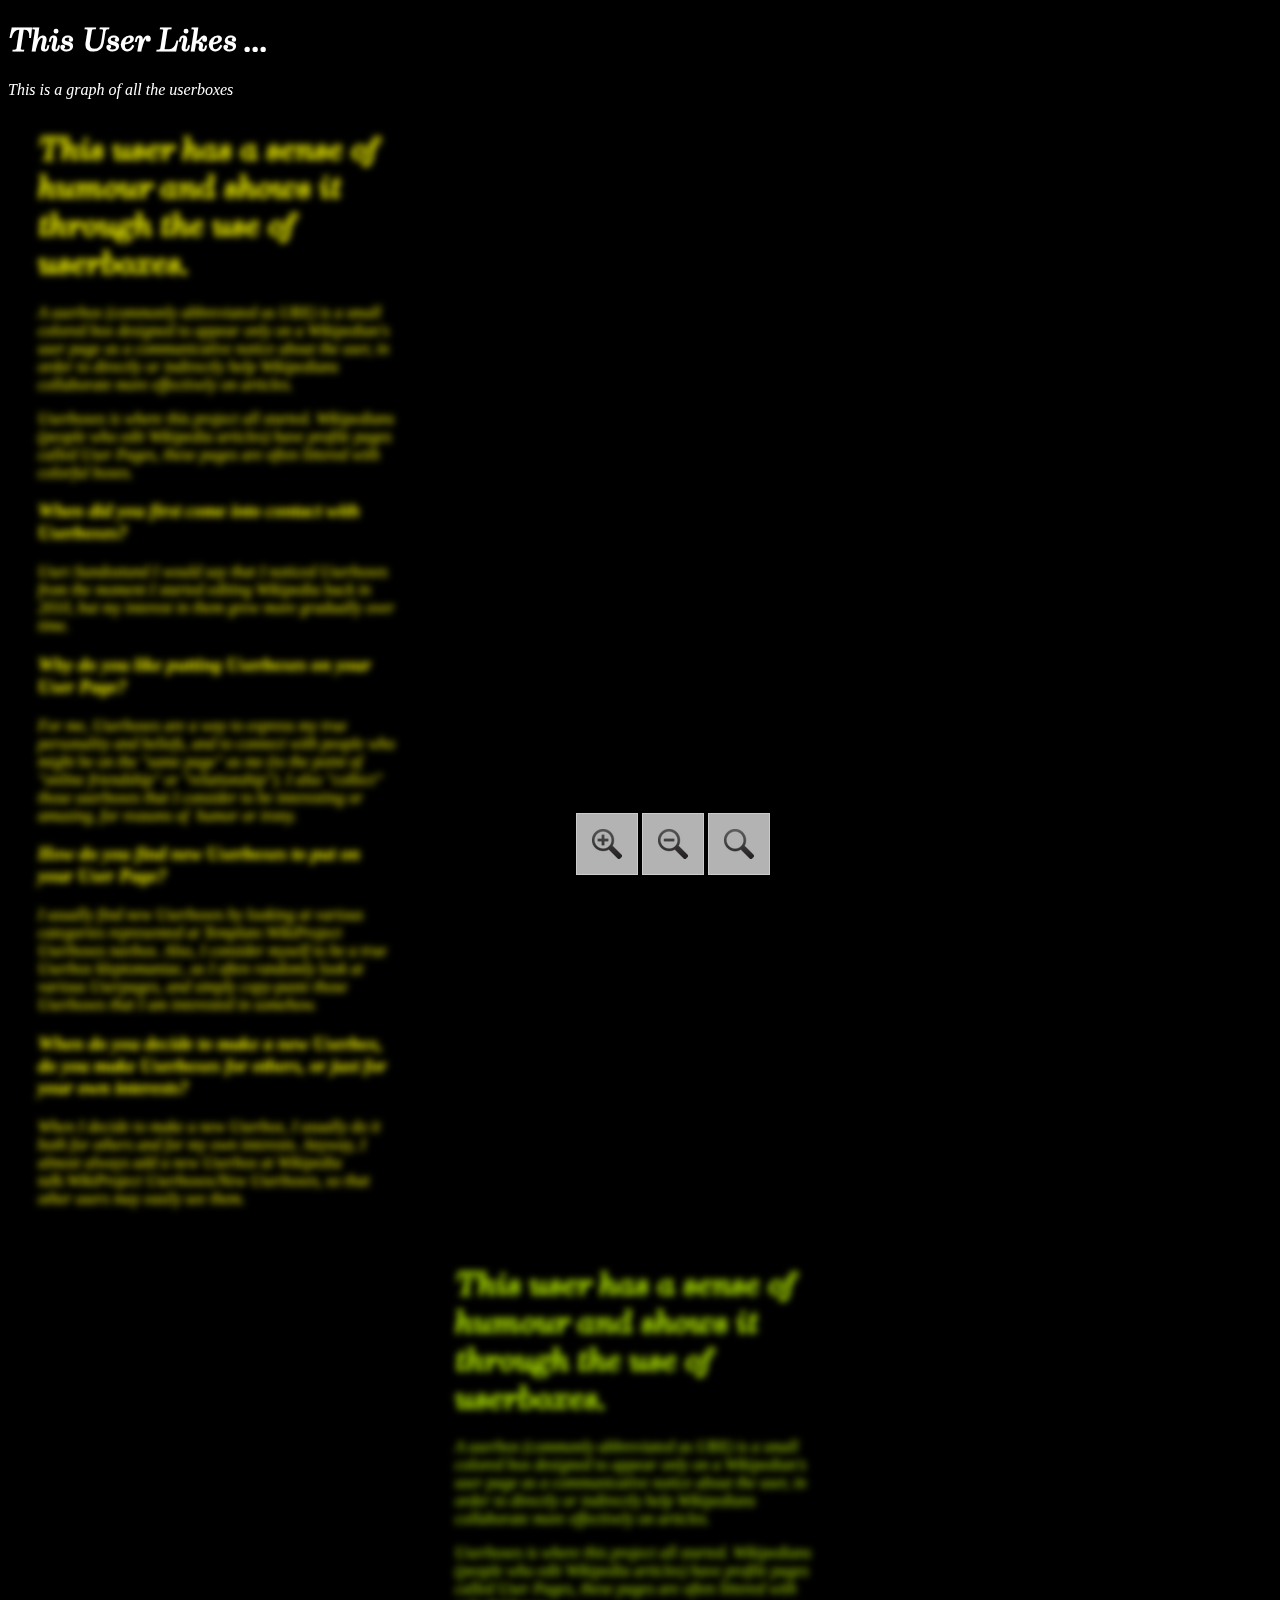
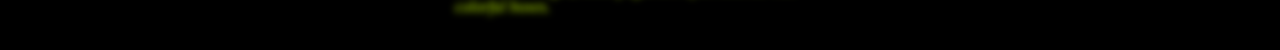
==== index.html @ 5d78cdf0 "version with different split and stuff" ====
<!DOCTYPE html>
<html lang="en">

<head>
    <meta charset="UTF-8">
    <meta name="viewport" content="width=device-width, initial-scale=1.0">
    <title>This user likes...</title>
    <link rel="stylesheet" href="style.css">
    <style>
        @import url('https://fonts.googleapis.com/css2?family=IBM+Plex+Sans:ital,wght@0,100;0,200;0,300;0,400;0,500;0,600;0,700;1,100;1,200;1,300;1,400;1,500;1,600;1,700&display=swap');
        </style>
</head>

<body>
    <div class="header" id="title">
        <h1>This User Likes <span id="showlist">...</span></h1>
    </div>

    <div class="intro">
        This is a graph of all the userboxes
    </div>

    <div class="articles">
        <div class="article" id="n52271">
            <h1>This user has a sense of humour and shows it through the use of userboxes.</h1>
            <div class="wikiexcerpt">
                <p>A userbox (commonly abbreviated as UBX) is a small colored box designed to appear only on a
                    Wikipedian's user page as a communicative notice about the user, in order to directly or
                    indirectly help Wikipedians collaborate more effectively on articles.</p>
            </div>
            <div class="explanation">
                <p>Userboxes is where this project all started. Wikipedians (people who edit Wikipedia articles)
                    have profile pages called User Pages, these pages are often littered with colorful boxes. </p>
            </div>
            <div class="interviews">
                <h3>When did you first come into contact with Userboxes?</h3>

                <p><span id="UserSundostund" class="user">User:Sundostund</span> I would say that I noticed Userboxes from the moment I started editing Wikipedia back in 2010, but my interest in them grew more gradually over time.</p>
                
                <h3>Why do you like putting Userboxes on your User Page?</h3>
                
                <p>For me, Userboxes are a way to express my true personality and beliefs, and to connect with people who might be on the &quot;same page&quot; as me (to the point of &quot;online friendship&quot; or &quot;relationship&quot;). I also &quot;collect&quot; those userboxes that I consider to be interesting or amusing, for reasons of  humor or irony.</p>
                
                <h3>How do you find new Userboxes to put on your User Page?</h3>
                
                <p>I usually find new Userboxes by looking at various categories represented at Template:WikiProject Userboxes navbox. Also, I consider myself to be a true Userbox kleptomaniac, as I often randomly look at various Userpages, and simply copy-paste those Userboxes that I am interested in somehow.</p>
                
                <h3>When do you decide to make a new Userbox, do you make Userboxes for others, or just for your own interests?</h3>
                
                <p>When I decide to make a new Userbox, I usually do it both for others and for my own interests. Anyway, I almost always add a new Userbox at Wikipedia talk:WikiProject Userboxes/New Userboxes, so that other users may easily see them.</p>
            </div>
        </div>
        <div class="article" id="n52234">
            <h1>This user has a sense of humour and shows it through the use of userboxes.</h1>
            <div class="wikiexcerpt">
                <p>A userbox (commonly abbreviated as UBX) is a small colored box designed to appear only on a
                    Wikipedian's user page as a communicative notice about the user, in order to directly or
                    indirectly help Wikipedians collaborate more effectively on articles.</p>
            </div>
            <div class="explanation">
                <p>Userboxes is where this project all started. Wikipedians (people who edit Wikipedia articles)
                    have profile pages called User Pages, these pages are often littered with colorful boxes. </p>
            </div>
            <div class="interviews">

                <p>

                </p>
            </div>
        </div>


    </div>
    <div class="main">
 
        <div class="graph">
            <iframe src="network.html" frameborder="0" id="network"></iframe>
        </div>
    </div>
    <script src="index.js"></script>
</body>

</html>
---- style.css ----
.ibm-plex-sans-thin {
    font-family: "IBM Plex Sans", sans-serif;
    font-weight: 100;
    font-style: normal;
  }
  
  .ibm-plex-sans-extralight {
    font-family: "IBM Plex Sans", sans-serif;
    font-weight: 200;
    font-style: normal;
  }
  
  .ibm-plex-sans-light {
    font-family: "IBM Plex Sans", sans-serif;
    font-weight: 300;
    font-style: normal;
  }
  
  .ibm-plex-sans-regular {
    font-family: "IBM Plex Sans", sans-serif;
    font-weight: 400;
    font-style: normal;
  }
  
  .ibm-plex-sans-medium {
    font-family: "IBM Plex Sans", sans-serif;
    font-weight: 500;
    font-style: normal;
  }
  
  .ibm-plex-sans-semibold {
    font-family: "IBM Plex Sans", sans-serif;
    font-weight: 600;
    font-style: normal;
  }
  
  .ibm-plex-sans-bold {
    font-family: "IBM Plex Sans", sans-serif;
    font-weight: 700;
    font-style: normal;
  }
  
  .ibm-plex-sans-thin-italic {
    font-family: "IBM Plex Sans", sans-serif;
    font-weight: 100;
    font-style: italic;
  }
  
  .ibm-plex-sans-extralight-italic {
    font-family: "IBM Plex Sans", sans-serif;
    font-weight: 200;
    font-style: italic;
  }
  
  .ibm-plex-sans-light-italic {
    font-family: "IBM Plex Sans", sans-serif;
    font-weight: 300;
    font-style: italic;
  }
  
  .ibm-plex-sans-regular-italic {
    font-family: "IBM Plex Sans", sans-serif;
    font-weight: 400;
    font-style: italic;
  }
  
  .ibm-plex-sans-medium-italic {
    font-family: "IBM Plex Sans", sans-serif;
    font-weight: 500;
    font-style: italic;
  }
  
  .ibm-plex-sans-semibold-italic {
    font-family: "IBM Plex Sans", sans-serif;
    font-weight: 600;
    font-style: italic;
  }
  
  .ibm-plex-sans-bold-italic {
    font-family: "IBM Plex Sans", sans-serif;
    font-weight: 700;
    font-style: italic;
  }
  


@font-face {
    font-family: "Vulf Mono";
    font-style: italic;
    font-weight: bold;
    src: url("fonts/Vulf Mono Black Italic.woff2") format("woff2"), url("fonts/Vulf Mono Black Italic.woff") format("woff"), url("fonts/Vulf Mono Black Italic.otf") format("opentype");
}

@font-face {
    font-family: "Vulf Mono";
    font-style: normal;
    font-weight: bold;
    src: url("fonts/Vulf Mono Black.woff2") format("woff2"), url("fonts/Vulf Mono Black.woff") format("woff"), url("fonts/Vulf Mono Black.otf") format("opentype");
}

@font-face {
    font-family: "Vulf Mono";
    font-style: italic;
    font-weight: bold;
    src: url("fonts/Vulf Mono Bold Italic.woff2") format("woff2"), url("fonts/Vulf Mono Bold Italic.woff") format("woff"), url("fonts/Vulf Mono Bold Italic.otf") format("opentype");
}

@font-face {
    font-family: "Vulf Mono";
    font-style: normal;
    font-weight: bold;
    src: url("fonts/Vulf Mono Bold.woff2") format("woff2"), url("fonts/Vulf Mono Bold.woff") format("woff"), url("fonts/Vulf Mono Bold.otf") format("opentype");
}

@font-face {
    font-family: "Vulf Mono";
    font-style: italic;
    font-weight: normal;
    src: url("fonts/Vulf Mono Light Italic.woff2") format("woff2"), url("fonts/Vulf Mono Light Italic.woff") format("woff"), url("fonts/Vulf Mono Light Italic.otf") format("opentype");
}

@font-face {
    font-family: "Vulf Mono";
    font-style: normal;
    font-weight: normal;
    src: url("fonts/Vulf Mono Light.woff2") format("woff2"), url("fonts/Vulf Mono Light.woff") format("woff"), url("fonts/Vulf Mono Light.otf") format("opentype");
}

@font-face {
    font-family: "Vulf Mono";
    font-style: italic;
    font-weight: normal;
    src: url("fonts/Vulf Mono Regular Italic.woff2") format("woff2"), url("fonts/Vulf Mono Regular Italic.woff") format("woff"), url("fonts/Vulf Mono Regular Italic.otf") format("opentype");
}

@font-face {
    font-family: "Vulf Mono";
    font-style: normal;
    font-weight: normal;
    src: url("fonts/Vulf Mono Regular.woff2") format("woff2"), url("fonts/Vulf Mono Regular.woff") format("woff"), url("fonts/Vulf Mono Regular.otf") format("opentype");
}


@font-face {
    font-family: "Mule";
    font-style: italic;
    font-weight: normal;
    src: url("fonts/Mule-Italic.woff2") format("woff2"), url("fonts/Mule-Italic.woff") format("woff"), url("fonts/Mule-Italic.otf") format("opentype");
}

@font-face {
    font-family: "Mule";
    font-style: normal;
    font-weight: normal;
    src: url("fonts/Mule-Regular.woff2") format("woff2"), url("fonts/Mule-Regular.woff") format("woff"), url("fonts/Mule-Regular.otf") format("opentype");
}

body {
font-family: "IBM Plex Mono Light";
font-style: italic;
background-color: black;
    color: white;
}

h1 {
    font-family: "Mule";
}

.articles {
    /* max-width: 500px; */
    /* margin: auto; */
    /* flex-direction: row; */
    /* flex: 2; */
    display: grid;
    grid-template-columns: [left] 33% [middle] 33% [right] 33%;
    grid-template-rows: [one] auto [two] auto [three] auto;
}

.article {
    padding: 10px;
    margin:  0 20px 0 20px;
    filter: blur(3.5px);
        /* box-shadow: 0px -2px 2px rgba(34,34,34,0.6); */
    transition: all 3s;

}

.article:hover {
    filter: blur(0px);
    transition: all 0.2s ease-in-out;
}

 
#n52271 {
    /* This user has a sense of humour and shows it through the use of userboxes. */
    /* color: #FFCC00; */
    color: yellow;
    /* grid-area: one left; */
    grid-row: one;
    grid-column: left;
}

/* .gradient {
    padding: 50px;
    margin: 0 20px 0 20px;
} */

#n52234 {
    /* This user has a sense of humour and shows it through the use of userboxes. */
    color: #bdf600;
    /* background: linear-gradient(0.25turn, #260080 10%, #000000); */
    grid-row: two;
    grid-column: middle;
}


.left {
    grid-column: left;
}

.middle {
    grid-column: middle;
}

.right {
    grid-column: right;
}


.main {
}

.graph {
    flex: 2;
    top: 0;
    position: fixed;
    left: 0px;
    top: 0px;
    width: 100%;
    z-index: -100;
}




iframe {
    width:100%;
    height: 100vh;
    /* filter: blur(5px); */
    transition: all 0.2s ease-in-out;

}

#UserSundostund {
    
}
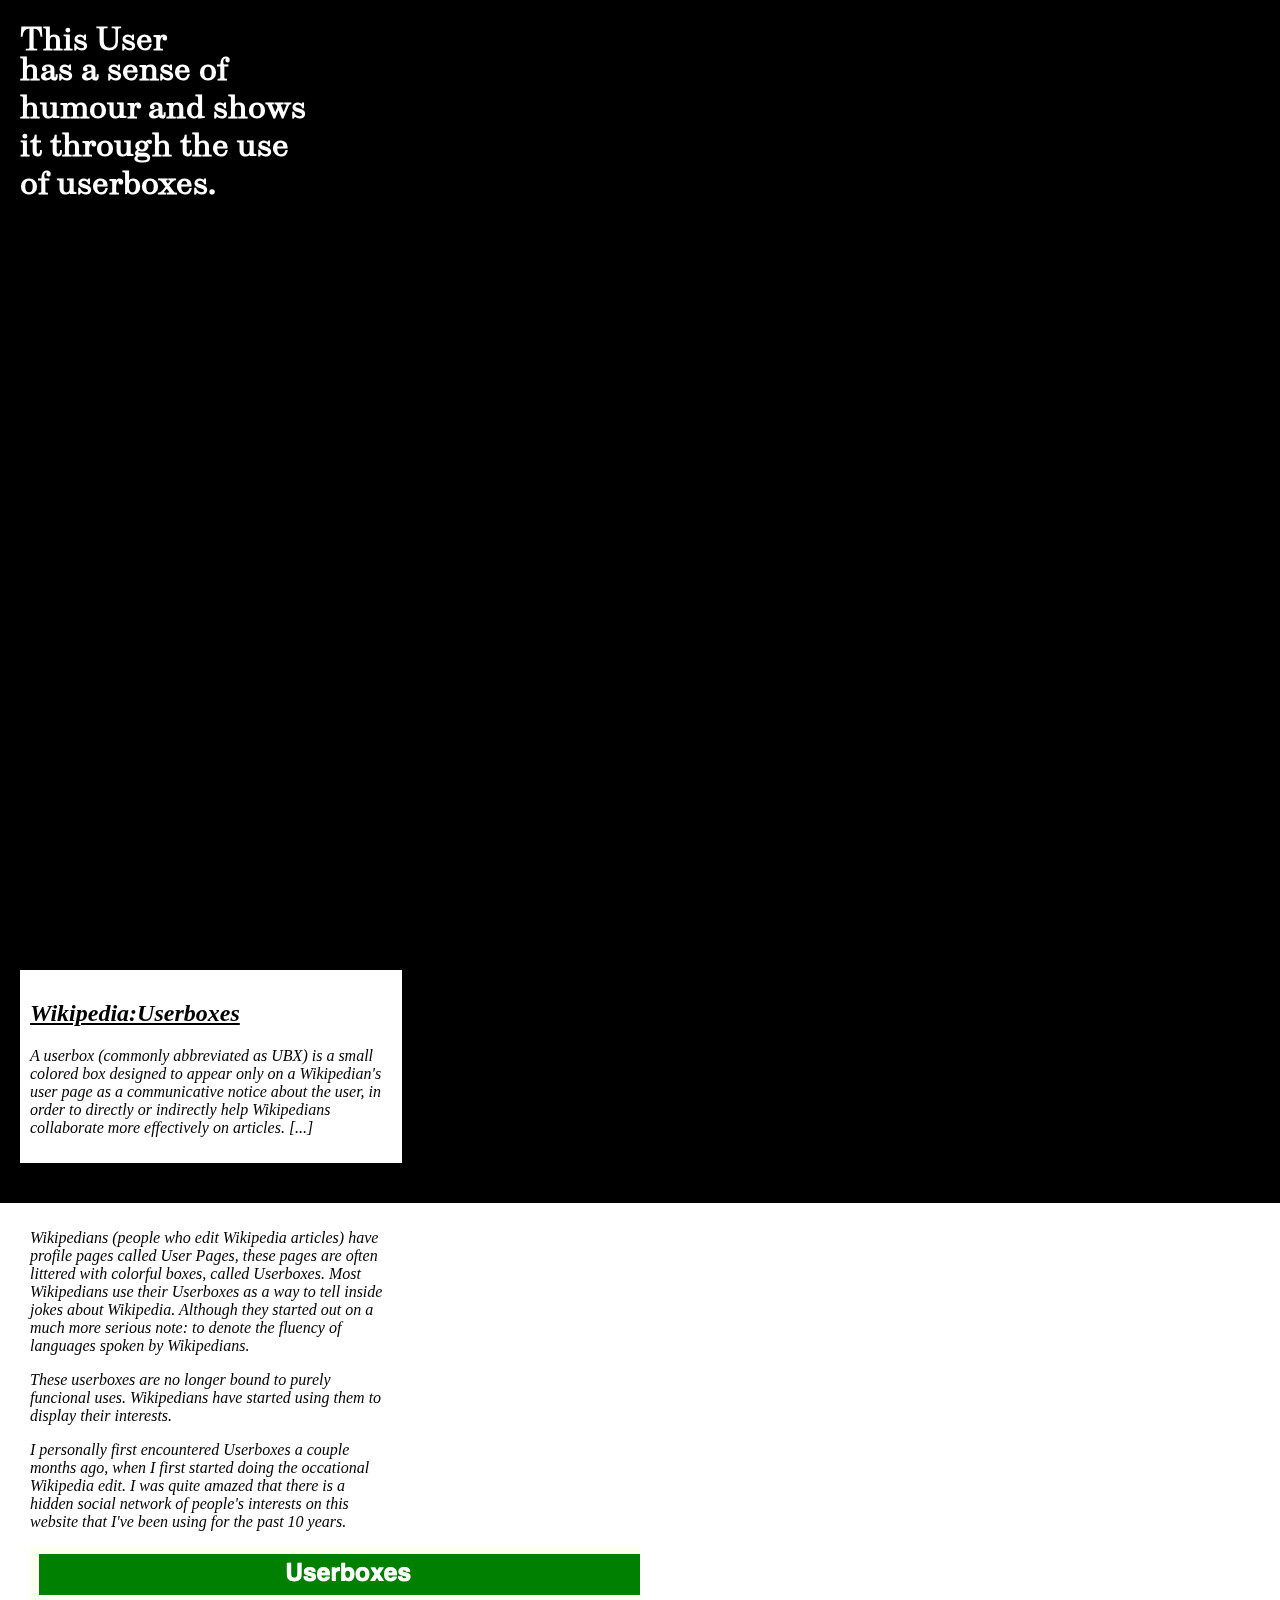
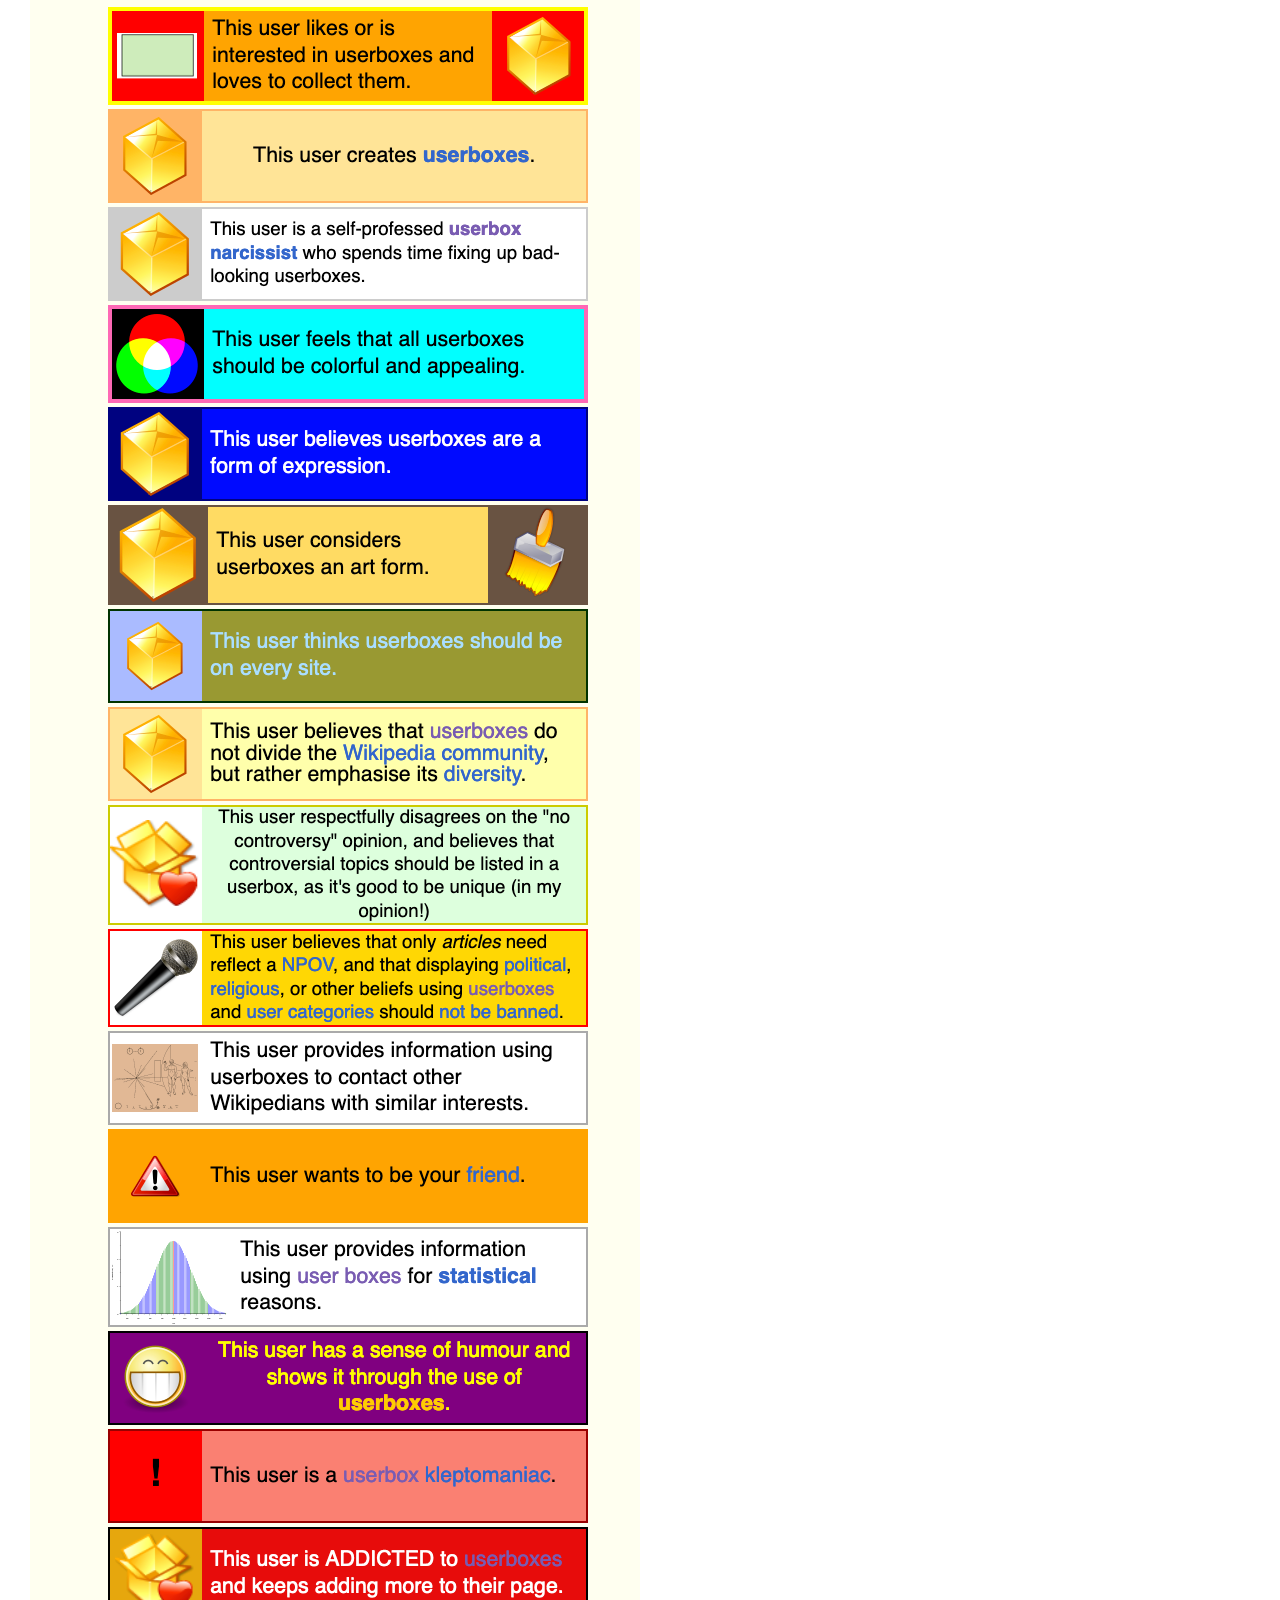
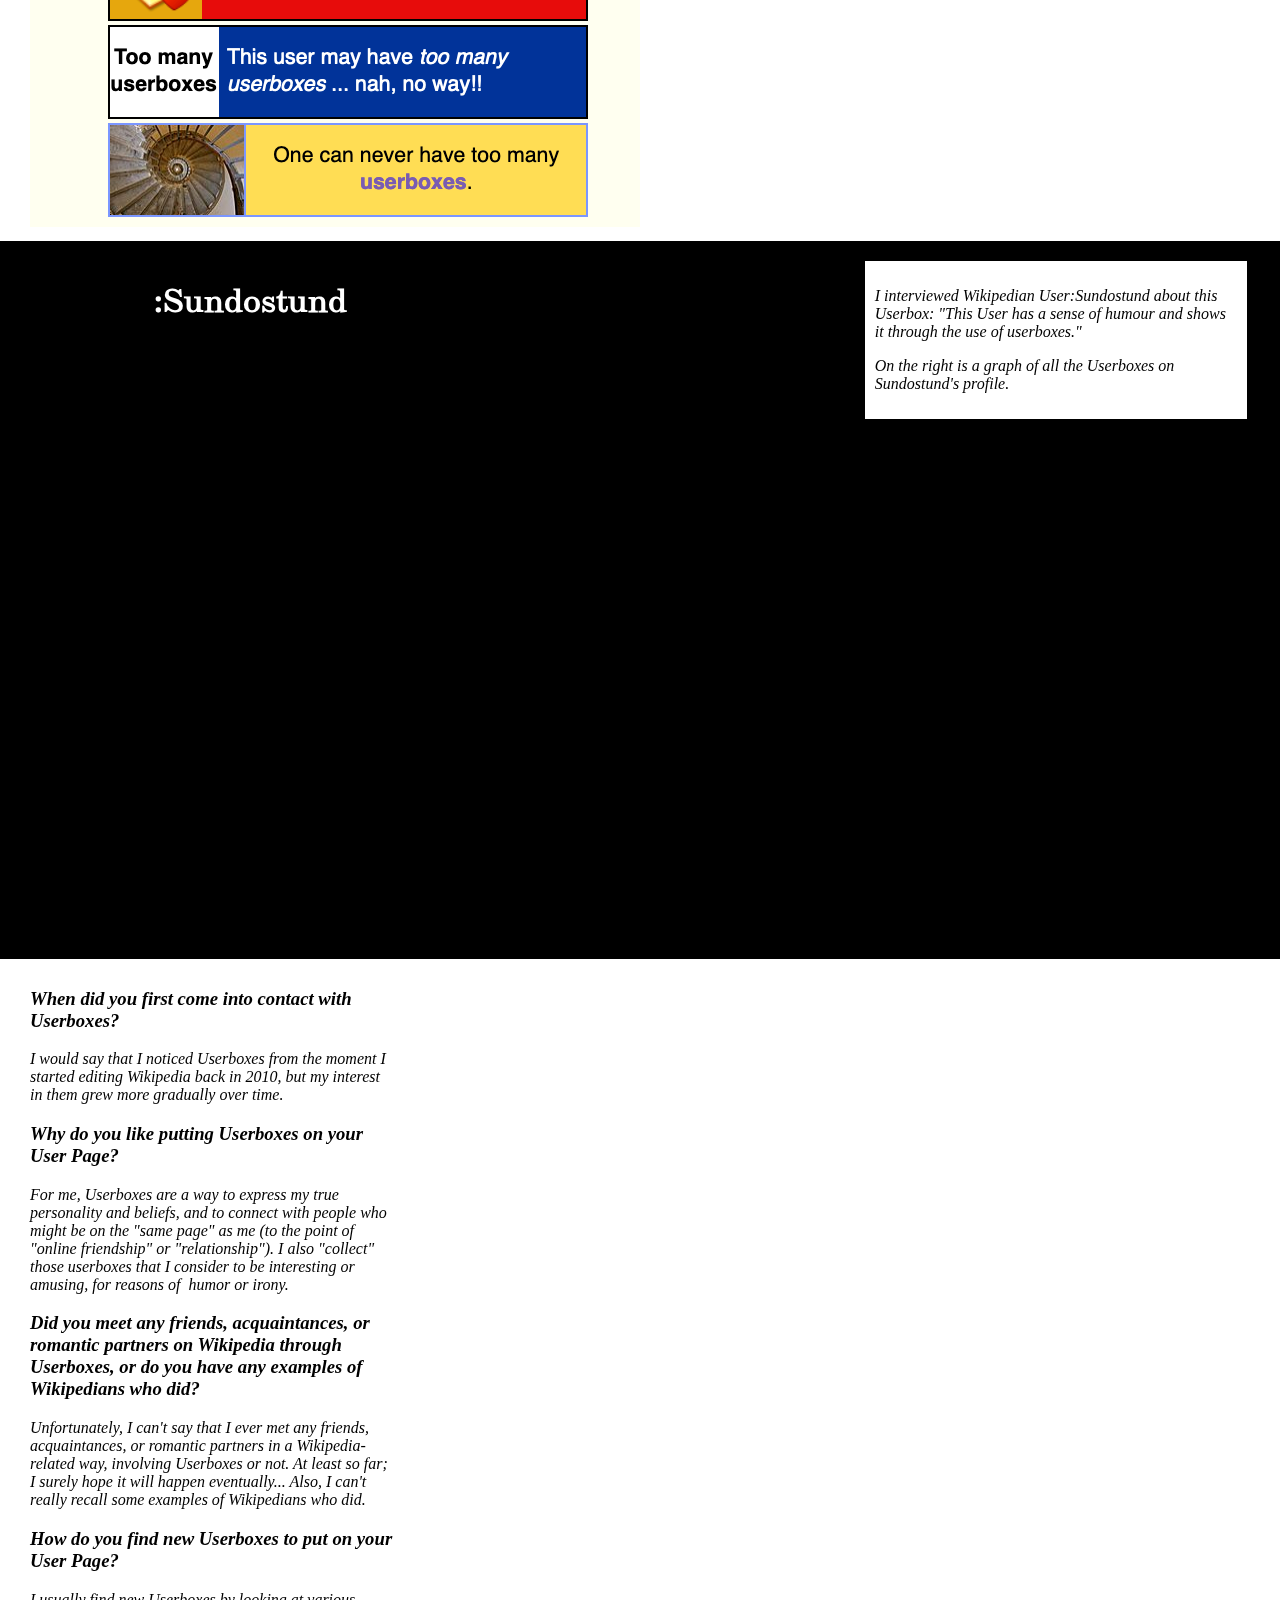
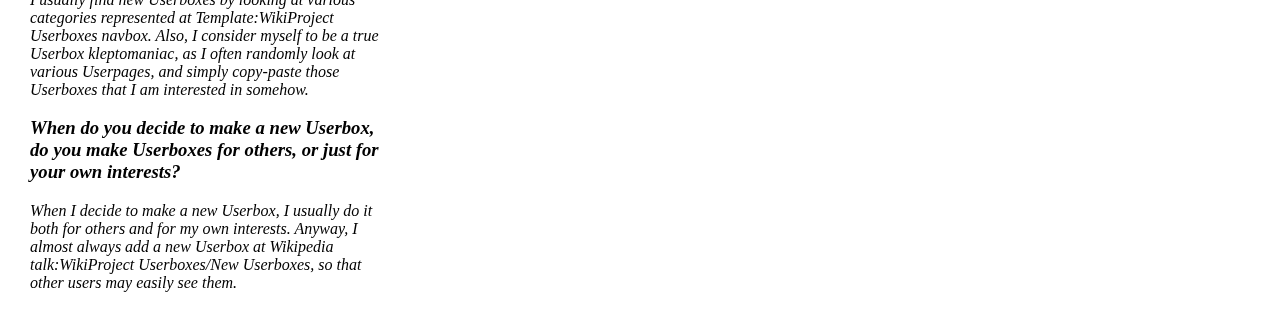
==== commit 36576f52: "got interative mode working" ====
--- a/index.html
+++ b/index.html
@@ -8,71 +8,110 @@
     <link rel="stylesheet" href="style.css">
     <style>
         @import url('https://fonts.googleapis.com/css2?family=IBM+Plex+Sans:ital,wght@0,100;0,200;0,300;0,400;0,500;0,600;0,700;1,100;1,200;1,300;1,400;1,500;1,600;1,700&display=swap');
-        </style>
+    </style>
+    <script src="externalscripts/noframework.waypoints.js"></script>
 </head>
 
 <body>
     <div class="header" id="title">
-        <h1>This User Likes <span id="showlist">...</span></h1>
+        <h1>This User</h1>
     </div>
 
     <div class="intro">
         This is a graph of all the userboxes
     </div>
 
+    <div class="title">
+        <div class="titlebox">
+            <h1>has a sense of humour and shows it through the use of userboxes.</h1>
+        </div>
+    </div>
+
+    <div class="gap long">
+        <div class="floaty">
+            <h2>Wikipedia:Userboxes</h2>
+            <p>A userbox (commonly abbreviated as UBX) is a small colored box designed to appear only on a
+                Wikipedian's user page as a communicative notice about the user, in order to directly or
+                indirectly help Wikipedians collaborate more effectively on articles. [...]</p>
+        </div>
+    </div>
+
     <div class="articles">
         <div class="article" id="n52271">
-            <h1>This user has a sense of humour and shows it through the use of userboxes.</h1>
-            <div class="wikiexcerpt">
-                <p>A userbox (commonly abbreviated as UBX) is a small colored box designed to appear only on a
-                    Wikipedian's user page as a communicative notice about the user, in order to directly or
-                    indirectly help Wikipedians collaborate more effectively on articles.</p>
+            <div class="explanation">
+                <p>Wikipedians (people who edit Wikipedia articles)
+                    have profile pages called User Pages, these pages are often littered with colorful boxes, called
+                    Userboxes. Most Wikipedians use their Userboxes as a way to tell inside jokes about Wikipedia.
+                    Although they started out on a much more serious note: to denote the fluency of languages spoken by
+                    Wikipedians.</p>
+                <p>These userboxes are no longer bound to purely funcional uses. Wikipedians have started using them to display their interests. </p>
+                <p>I personally first encountered Userboxes a couple months ago, when I first started doing the occational Wikipedia edit. I was quite amazed that there is a hidden social network of people's interests on this website that I've been using for the past 10 years.</p> 
             </div>
-            <div class="explanation">
-                <p>Userboxes is where this project all started. Wikipedians (people who edit Wikipedia articles)
-                    have profile pages called User Pages, these pages are often littered with colorful boxes. </p>
-            </div>
+            <div class="middle"><img src="img/ExampleOfUBX.png" alt=""></div>
+        </div>
+    </div>
+
+    <div class="gap half">
+        <div class="user">
+            <h1>:Sundostund</h1>
+        </div>
+        <div class="floaty-right">
+            <p>I interviewed Wikipedian User:Sundostund about this Userbox:
+                "This User has a sense of humour and shows it through the use of userboxes."</p>
+            <p>On the right is a graph of all the Userboxes on Sundostund's profile.</p>
+        </div>
+    </div>
+
+    <div class="articles">
+        <div class="article">
             <div class="interviews">
                 <h3>When did you first come into contact with Userboxes?</h3>
 
-                <p><span id="UserSundostund" class="user">User:Sundostund</span> I would say that I noticed Userboxes from the moment I started editing Wikipedia back in 2010, but my interest in them grew more gradually over time.</p>
-                
+                <p>I would say that I noticed Userboxes
+                    from the moment I started editing Wikipedia back in 2010, but my interest in them grew more
+                    gradually over time.</p>
+
                 <h3>Why do you like putting Userboxes on your User Page?</h3>
-                
-                <p>For me, Userboxes are a way to express my true personality and beliefs, and to connect with people who might be on the &quot;same page&quot; as me (to the point of &quot;online friendship&quot; or &quot;relationship&quot;). I also &quot;collect&quot; those userboxes that I consider to be interesting or amusing, for reasons of  humor or irony.</p>
-                
+
+                <p>For me, Userboxes are a way to express my true personality and beliefs, and to connect with people
+                    who might be on the &quot;same page&quot; as me (to the point of &quot;online friendship&quot; or
+                    &quot;relationship&quot;). I also &quot;collect&quot; those userboxes that I consider to be
+                    interesting or amusing, for reasons of  humor or irony.</p>
+
+                <h3>Did you meet any friends, acquaintances, or romantic partners on Wikipedia through Userboxes, or do
+                    you have any examples of Wikipedians who did?</h3>
+
+                <p>Unfortunately, I can't say that I ever met any friends, acquaintances, or romantic partners in a
+                    Wikipedia-related way, involving Userboxes or not. At least so far; I surely hope it will happen
+                    eventually... Also, I can't really recall some examples of Wikipedians who did.</p>
                 <h3>How do you find new Userboxes to put on your User Page?</h3>
-                
-                <p>I usually find new Userboxes by looking at various categories represented at Template:WikiProject Userboxes navbox. Also, I consider myself to be a true Userbox kleptomaniac, as I often randomly look at various Userpages, and simply copy-paste those Userboxes that I am interested in somehow.</p>
-                
-                <h3>When do you decide to make a new Userbox, do you make Userboxes for others, or just for your own interests?</h3>
-                
-                <p>When I decide to make a new Userbox, I usually do it both for others and for my own interests. Anyway, I almost always add a new Userbox at Wikipedia talk:WikiProject Userboxes/New Userboxes, so that other users may easily see them.</p>
+
+                <p>I usually find new Userboxes by looking at various categories represented at Template:WikiProject
+                    Userboxes navbox. Also, I consider myself to be a true Userbox kleptomaniac, as I often randomly
+                    look at various Userpages, and simply copy-paste those Userboxes that I am interested in somehow.
+                </p>
+
+
+                <h3>When do you decide to make a new Userbox, do you make Userboxes for others, or just for your own
+                    interests?</h3>
+
+                <p>When I decide to make a new Userbox, I usually do it both for others and for my own interests.
+                    Anyway, I almost always add a new Userbox at Wikipedia talk:WikiProject Userboxes/New Userboxes, so
+                    that other users may easily see them.</p>
             </div>
         </div>
-        <div class="article" id="n52234">
-            <h1>This user has a sense of humour and shows it through the use of userboxes.</h1>
-            <div class="wikiexcerpt">
-                <p>A userbox (commonly abbreviated as UBX) is a small colored box designed to appear only on a
-                    Wikipedian's user page as a communicative notice about the user, in order to directly or
-                    indirectly help Wikipedians collaborate more effectively on articles.</p>
-            </div>
-            <div class="explanation">
-                <p>Userboxes is where this project all started. Wikipedians (people who edit Wikipedia articles)
-                    have profile pages called User Pages, these pages are often littered with colorful boxes. </p>
-            </div>
-            <div class="interviews">
+    </div>
 
-                <p>
-
-                </p>
-            </div>
-        </div>
 
 
     </div>
     <div class="main">
- 
+        <!-- <div class="gap"> -->
+        <div class="hidden floaty interactivemode">
+            <div id="exitinteractivemode">EXIT</div>
+            <p>Welcome to interative mode! You can explore the graph by yourself by clicking on nodes. Scroll to zoom in and out, and drag to pan around.</p>
+        <!-- </div> -->
+    </div>
         <div class="graph">
             <iframe src="network.html" frameborder="0" id="network"></iframe>
         </div>
--- a/style.css
+++ b/style.css
@@ -159,45 +159,117 @@
 font-family: "IBM Plex Mono Light";
 font-style: italic;
 background-color: black;
-    color: white;
+color: black;
+margin: 0;
 }
 
 h1 {
     font-family: "Mule";
+    font-style: normal;
+    /* color: white; */
+}
+
+.topbar {
+  display: flex;
+  flex-direction: row;
+}
+.header {
+  /* background-color: white; */
+  filter: invert(1);
+  mix-blend-mode: difference;
+  padding: 20px;
+  position: fixed;
+  width: 100%;
+}
+
+.header h1 {
+  color: black;
+  margin: 0;
+}
+
+
+.title {
+  height: 100vh;
+  width: 100%;
+}
+
+.titlebox {
+  max-width: 300px;
+  color: white;
+  margin: 2em 20px 20px 20px;
+}
+
+.titlebox h2 {
+  transition: all 0.3s;
+}
+
+.gap {
+  display: grid;
+  grid-template-columns: [left] 33% [middle] 33% [right] 33%;
+  grid-template-rows: [] auto;
+  padding: 20px 0 20px 0;
+  align-items: botttom;
+}
+
+.long {
+  padding: 20px 0 40px 0
+}
+
+.half {
+  padding: 20px 0 60vh 0;
+}
+
+.floaty {
+  background-color: white;
+  padding:  10px;
+  margin:  0 20px 0 20px;
+}
+
+.user {
+  margin-left: 21ex;
+  color: white;
+  position: sticky;
+}
+
+.floaty h2 {
+  text-decoration: underline;
+}
+
+.floaty-right {
+  background-color: white;
+  padding:  10px;
+  margin:  0 20px 0 20px;
+  grid-column: right;
+}
+
+.blend {
+  backdrop-filter: invert(1);
+  mix-blend-mode: difference;
 }
 
 .articles {
-    /* max-width: 500px; */
-    /* margin: auto; */
-    /* flex-direction: row; */
-    /* flex: 2; */
+    background-color: white;
+    margin: 0;
     display: grid;
     grid-template-columns: [left] 33% [middle] 33% [right] 33%;
     grid-template-rows: [one] auto [two] auto [three] auto;
 }
 
 .article {
+    background-color: white;
     padding: 10px;
     margin:  0 20px 0 20px;
-    filter: blur(3.5px);
-        /* box-shadow: 0px -2px 2px rgba(34,34,34,0.6); */
-    transition: all 3s;
-
-}
-
-.article:hover {
-    filter: blur(0px);
-    transition: all 0.2s ease-in-out;
+
 }
 
  
 #n52271 {
     /* This user has a sense of humour and shows it through the use of userboxes. */
     /* color: #FFCC00; */
-    color: yellow;
+    color: black;
     /* grid-area: one left; */
-    grid-row: one;
-    grid-column: left;
+    /* grid-row: one; */
+    /* grid-column: left; */
 }
 
 /* .gradient {
@@ -209,8 +281,8 @@
     /* This user has a sense of humour and shows it through the use of userboxes. */
     color: #bdf600;
     /* background: linear-gradient(0.25turn, #260080 10%, #000000); */
-    grid-row: two;
-    grid-column: middle;
+    /* grid-row: two; */
+    /* grid-column: middle; */
 }
 
 
@@ -251,6 +323,13 @@
 
 }
 
-#UserSundostund {
-    
+.hidden {
+  display: none;
+  visibility: hidden;
+}
+
+#exitinteractivemode {
+  display: inline-block;
+  color: white;
+  background-color: black;
 }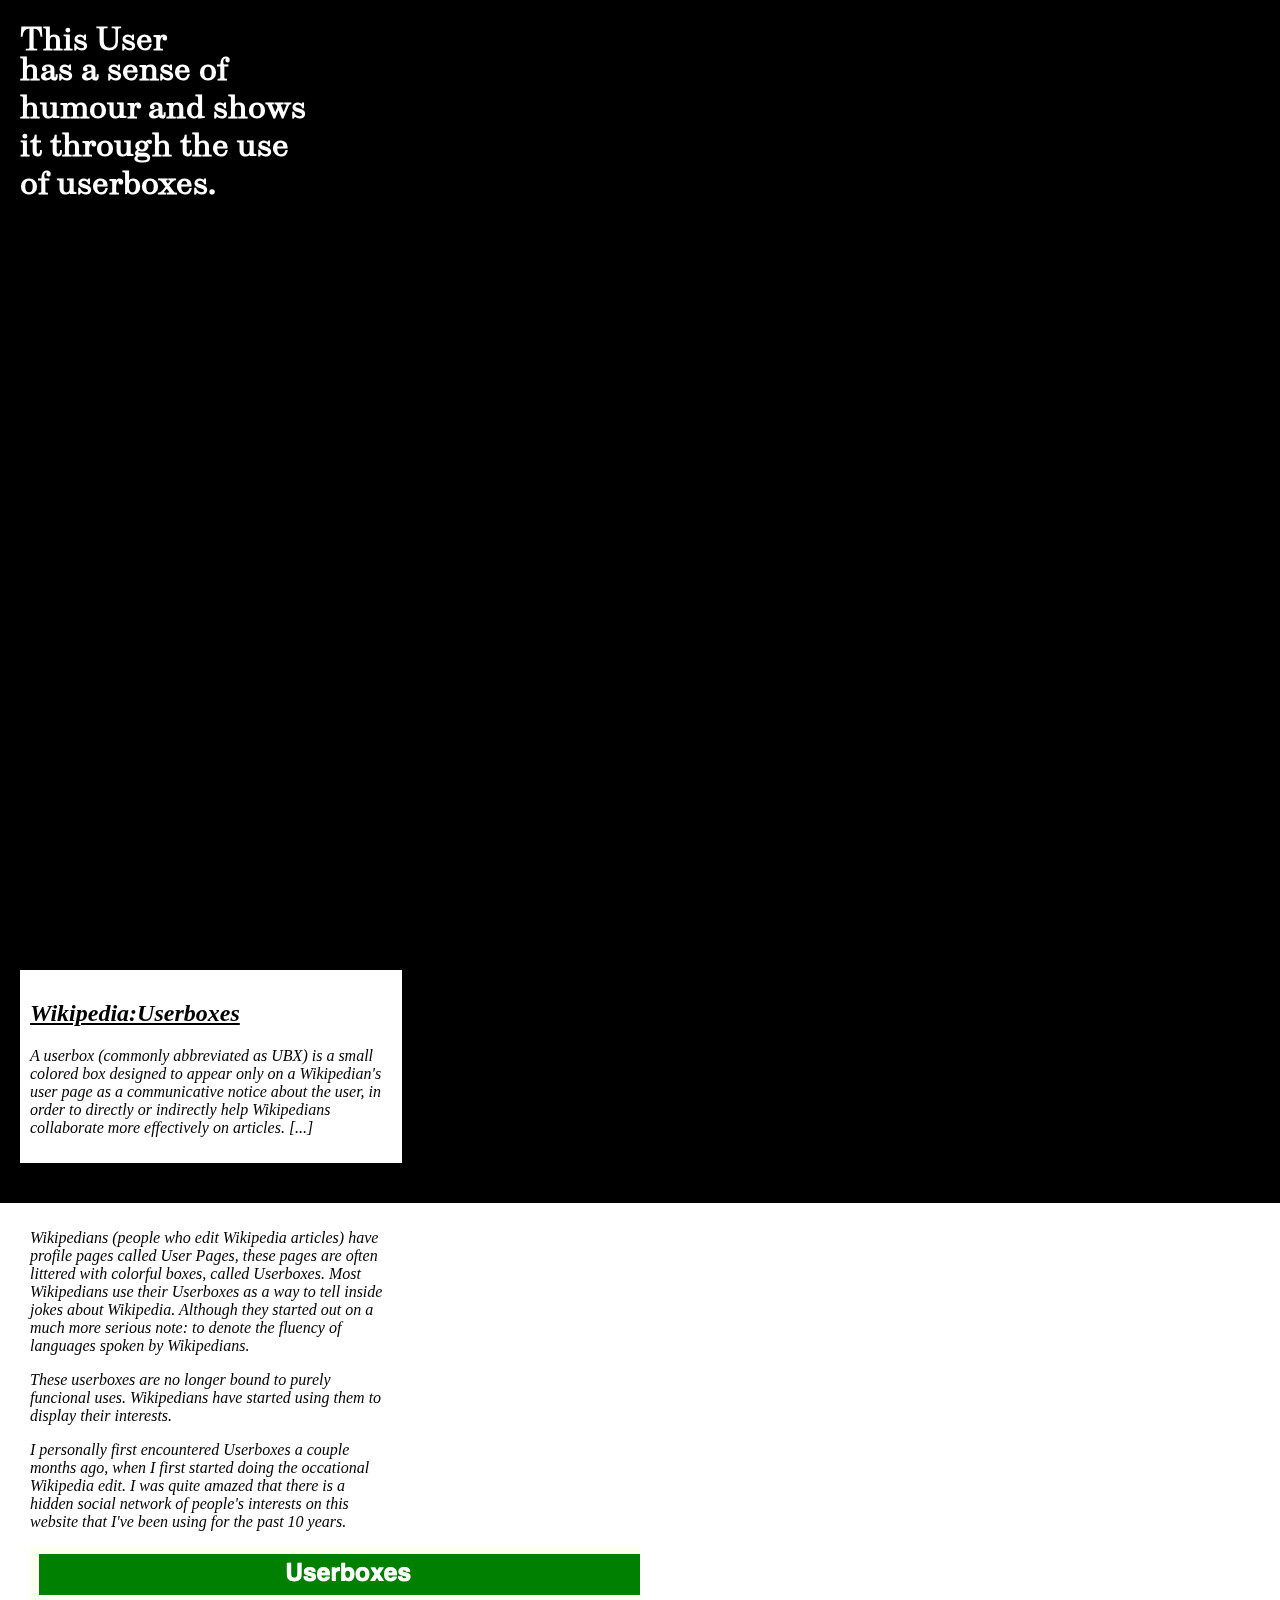
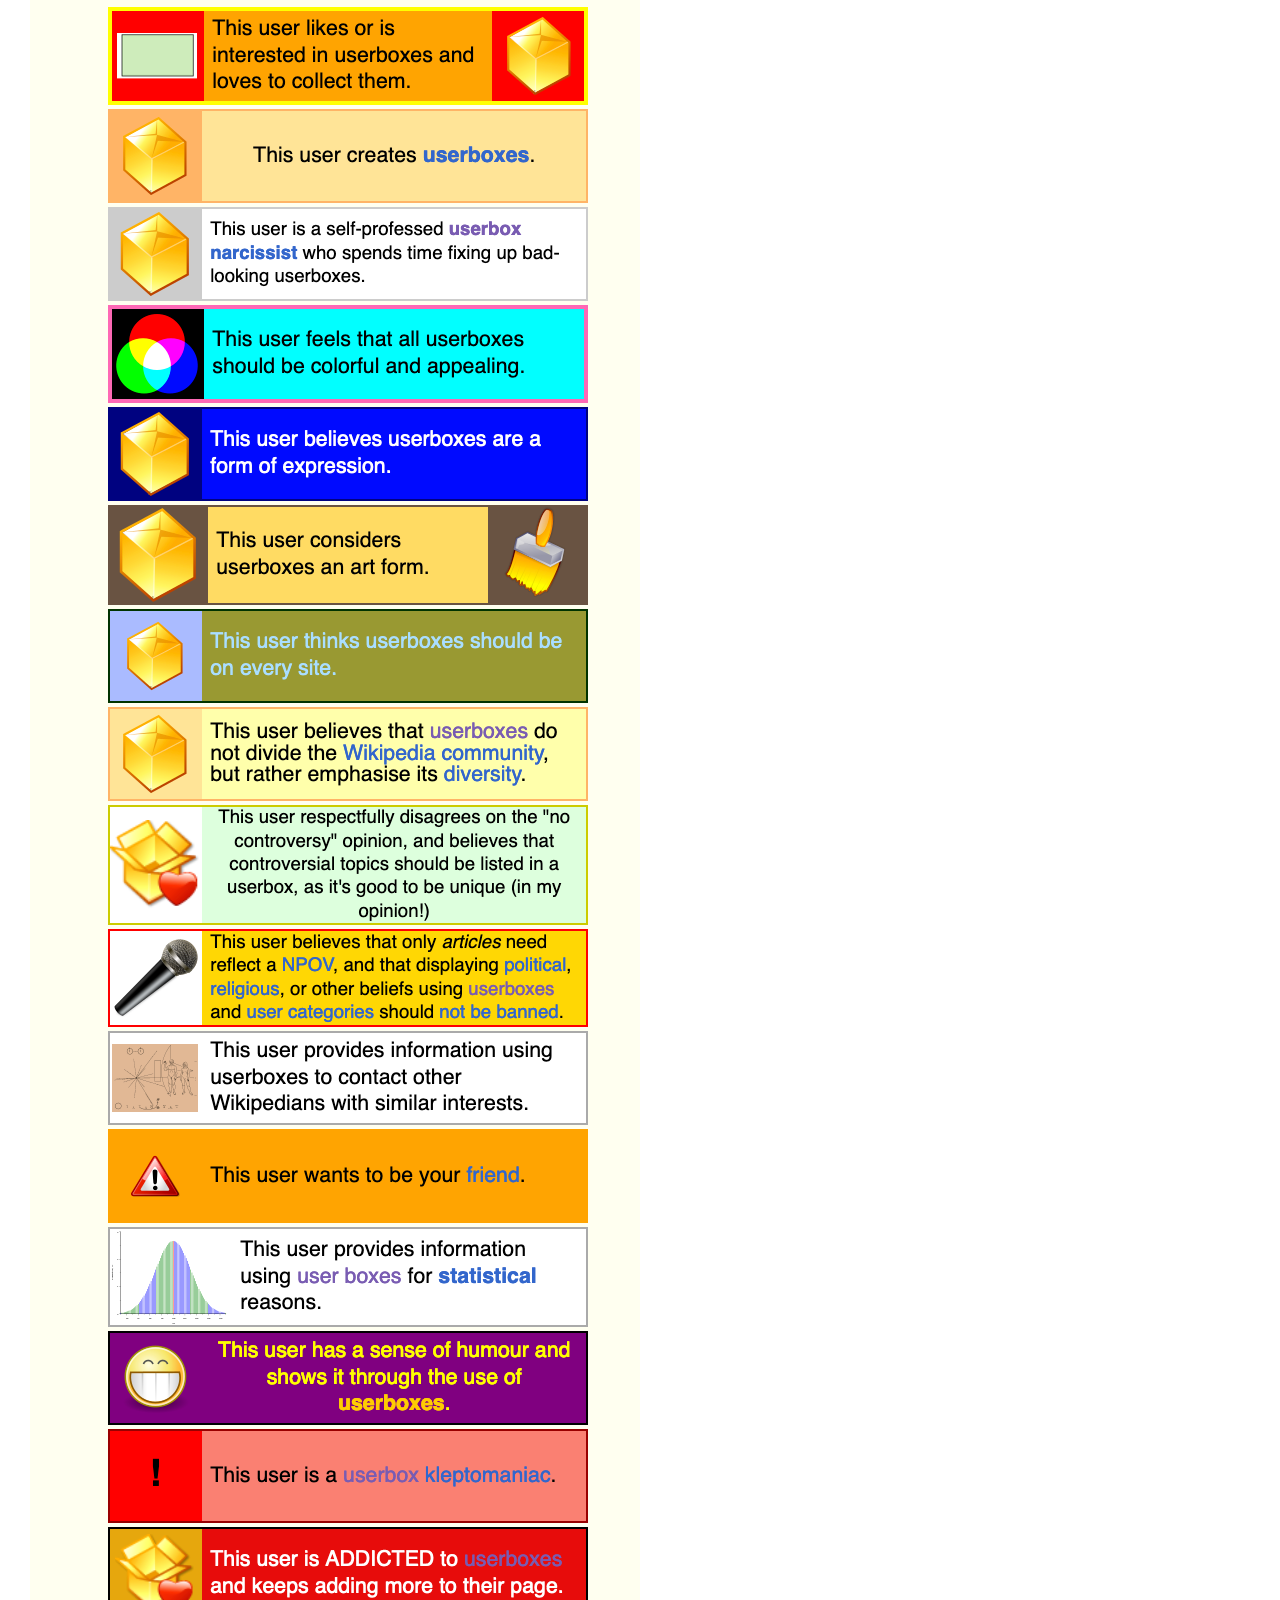
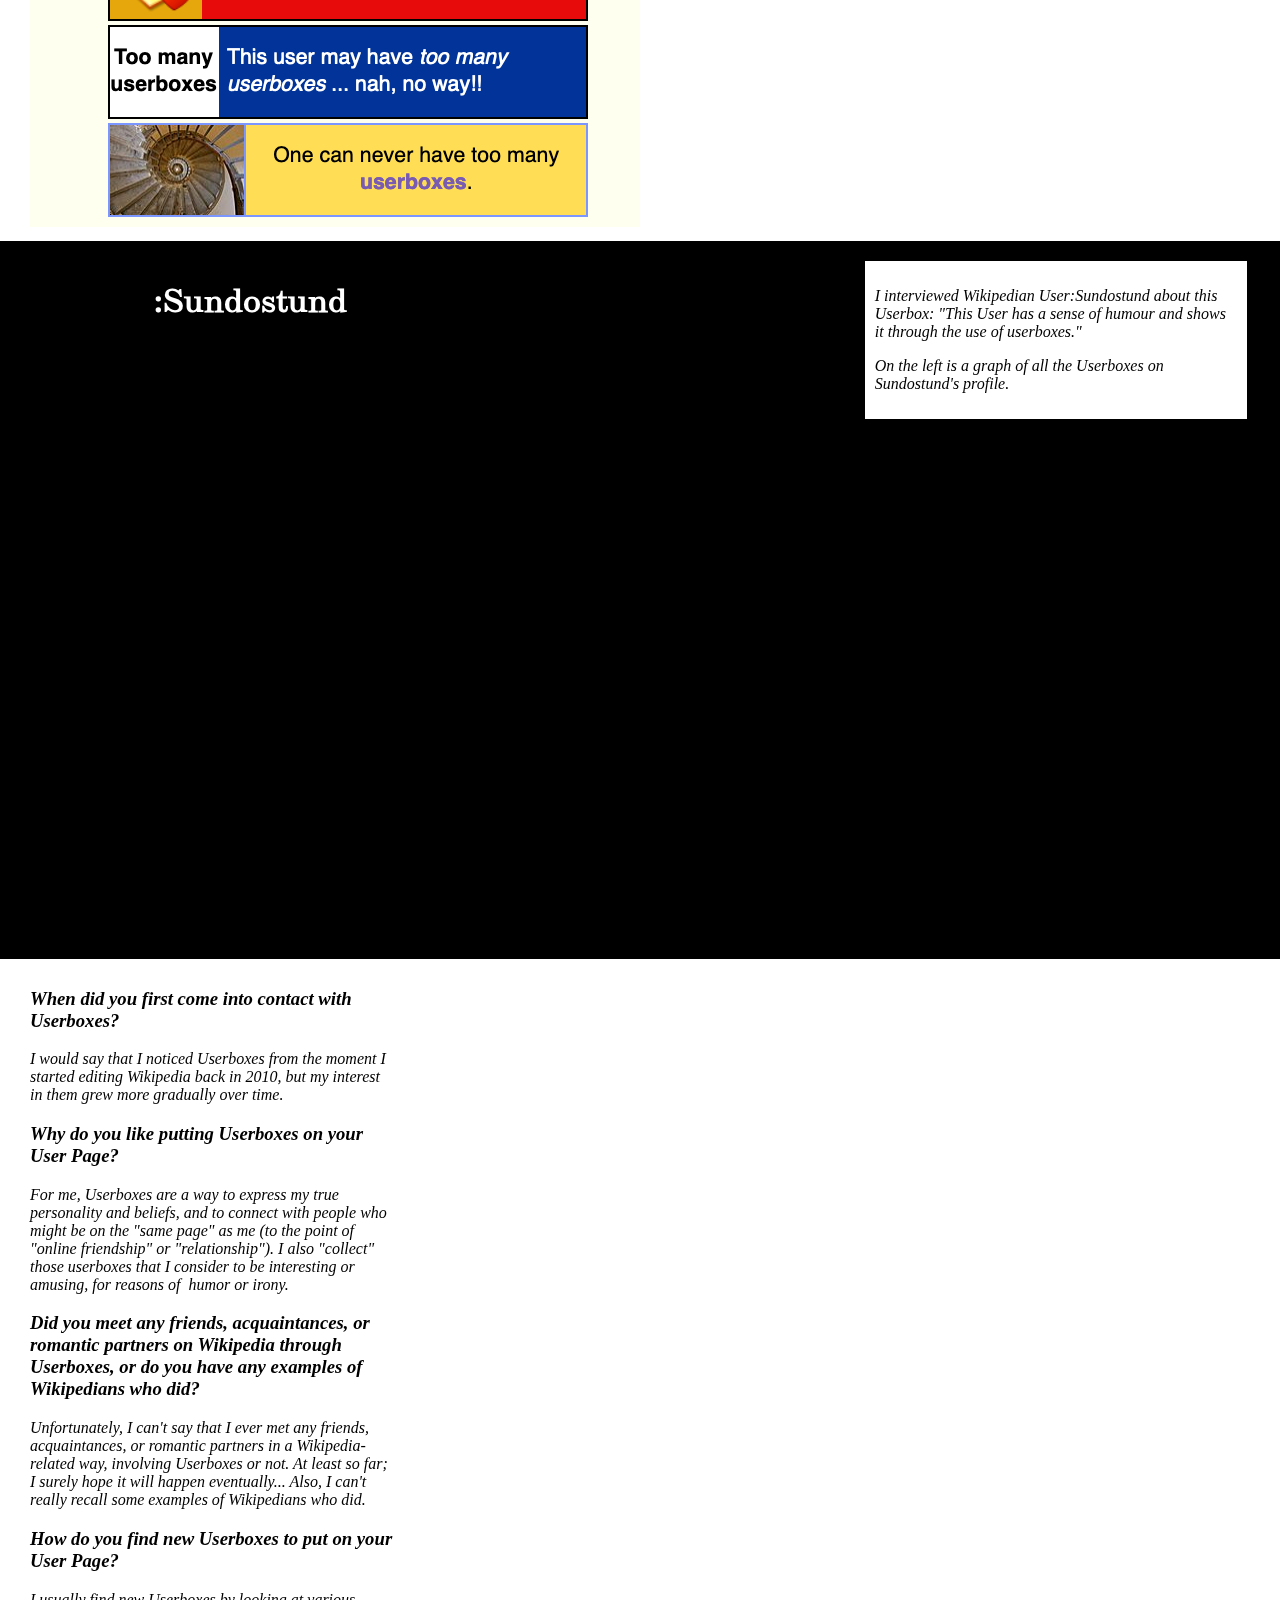
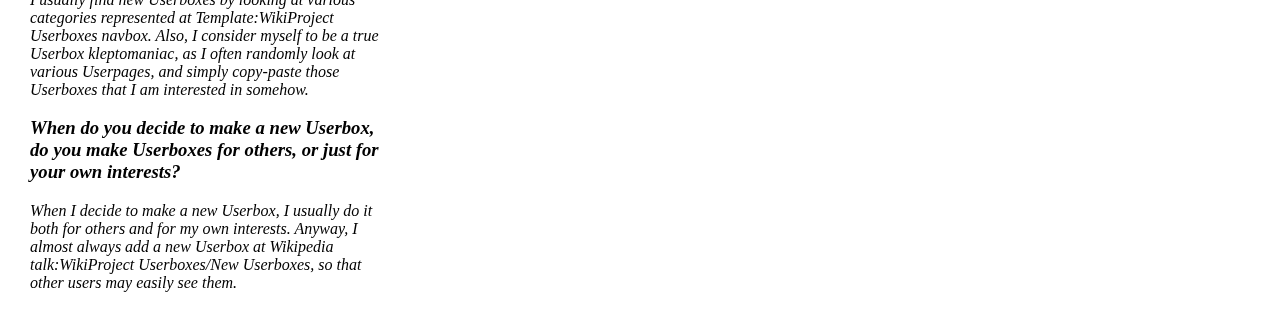
==== commit f160c553: "finally I have my files back" ====
--- a/index.html
+++ b/index.html
@@ -58,7 +58,7 @@
         <div class="floaty-right">
             <p>I interviewed Wikipedian User:Sundostund about this Userbox:
                 "This User has a sense of humour and shows it through the use of userboxes."</p>
-            <p>On the right is a graph of all the Userboxes on Sundostund's profile.</p>
+            <p>On the left is a graph of all the Userboxes on Sundostund's profile.</p>
         </div>
     </div>
 
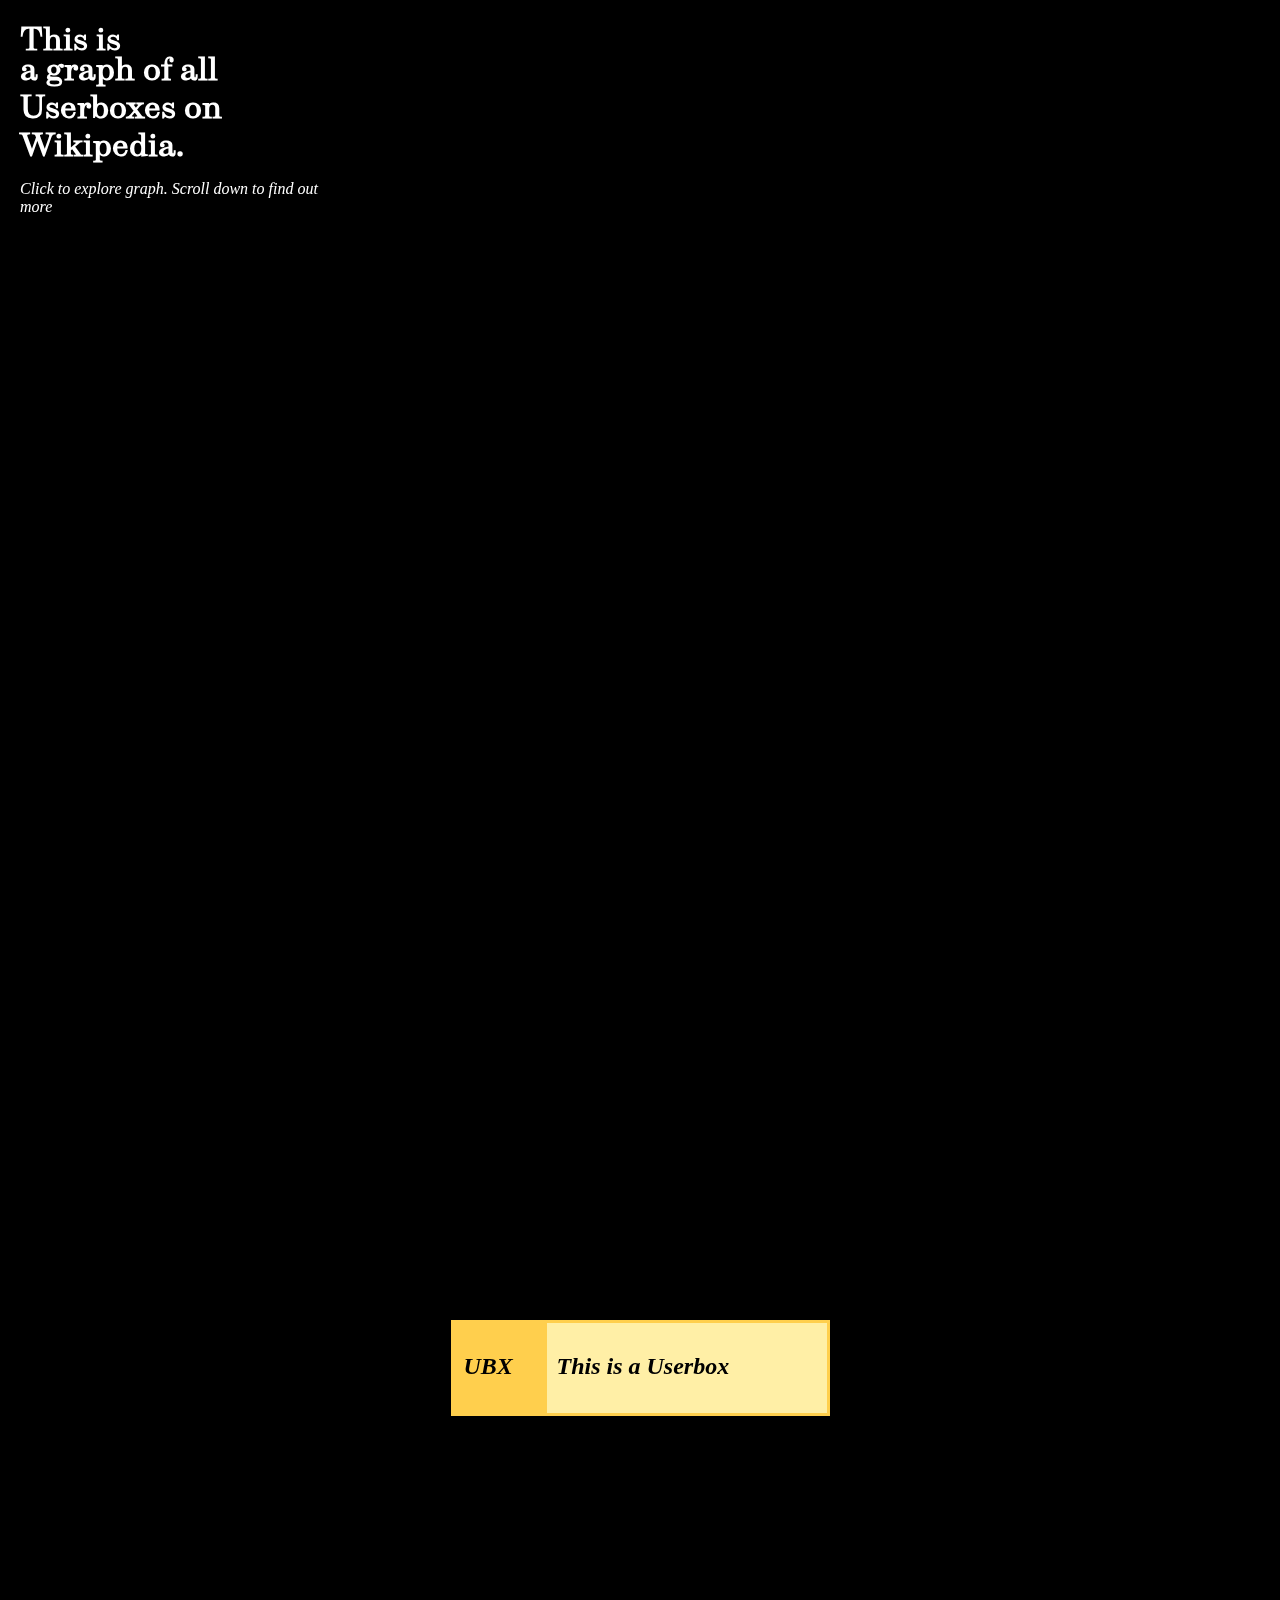
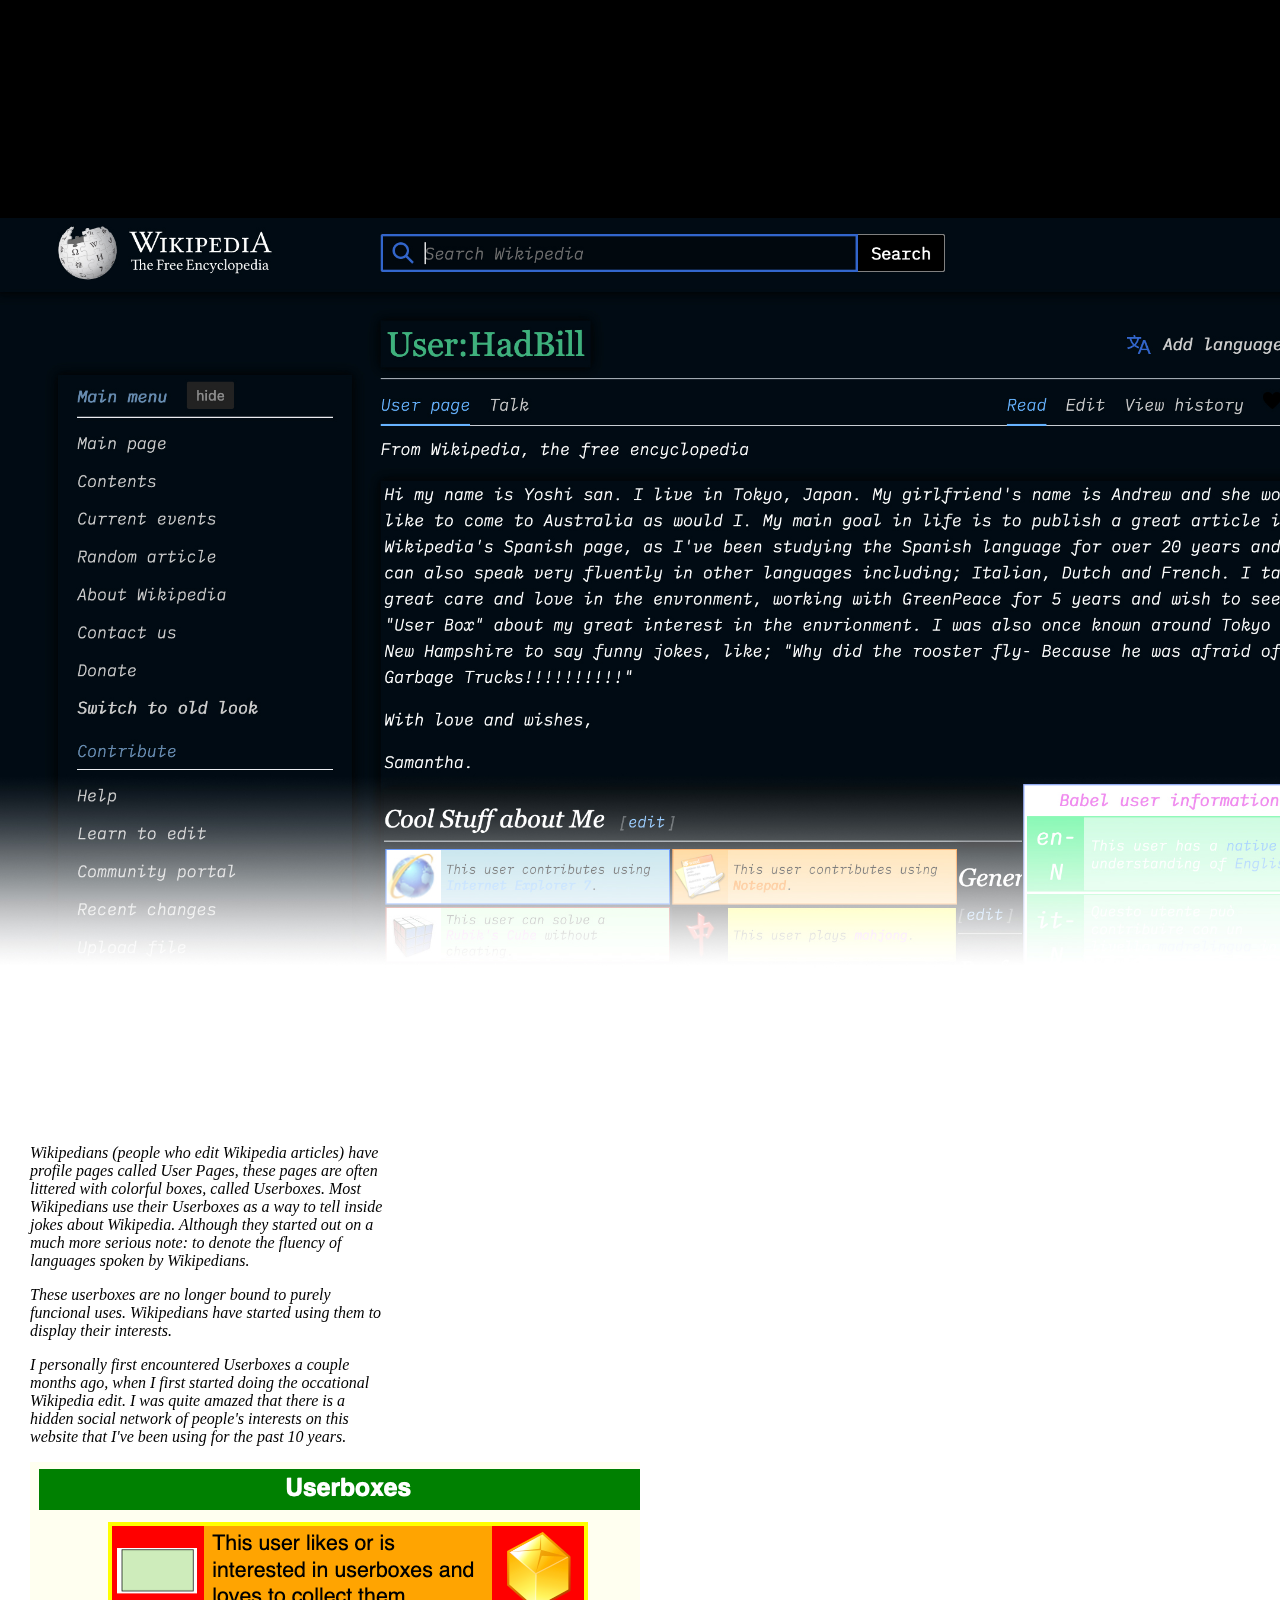
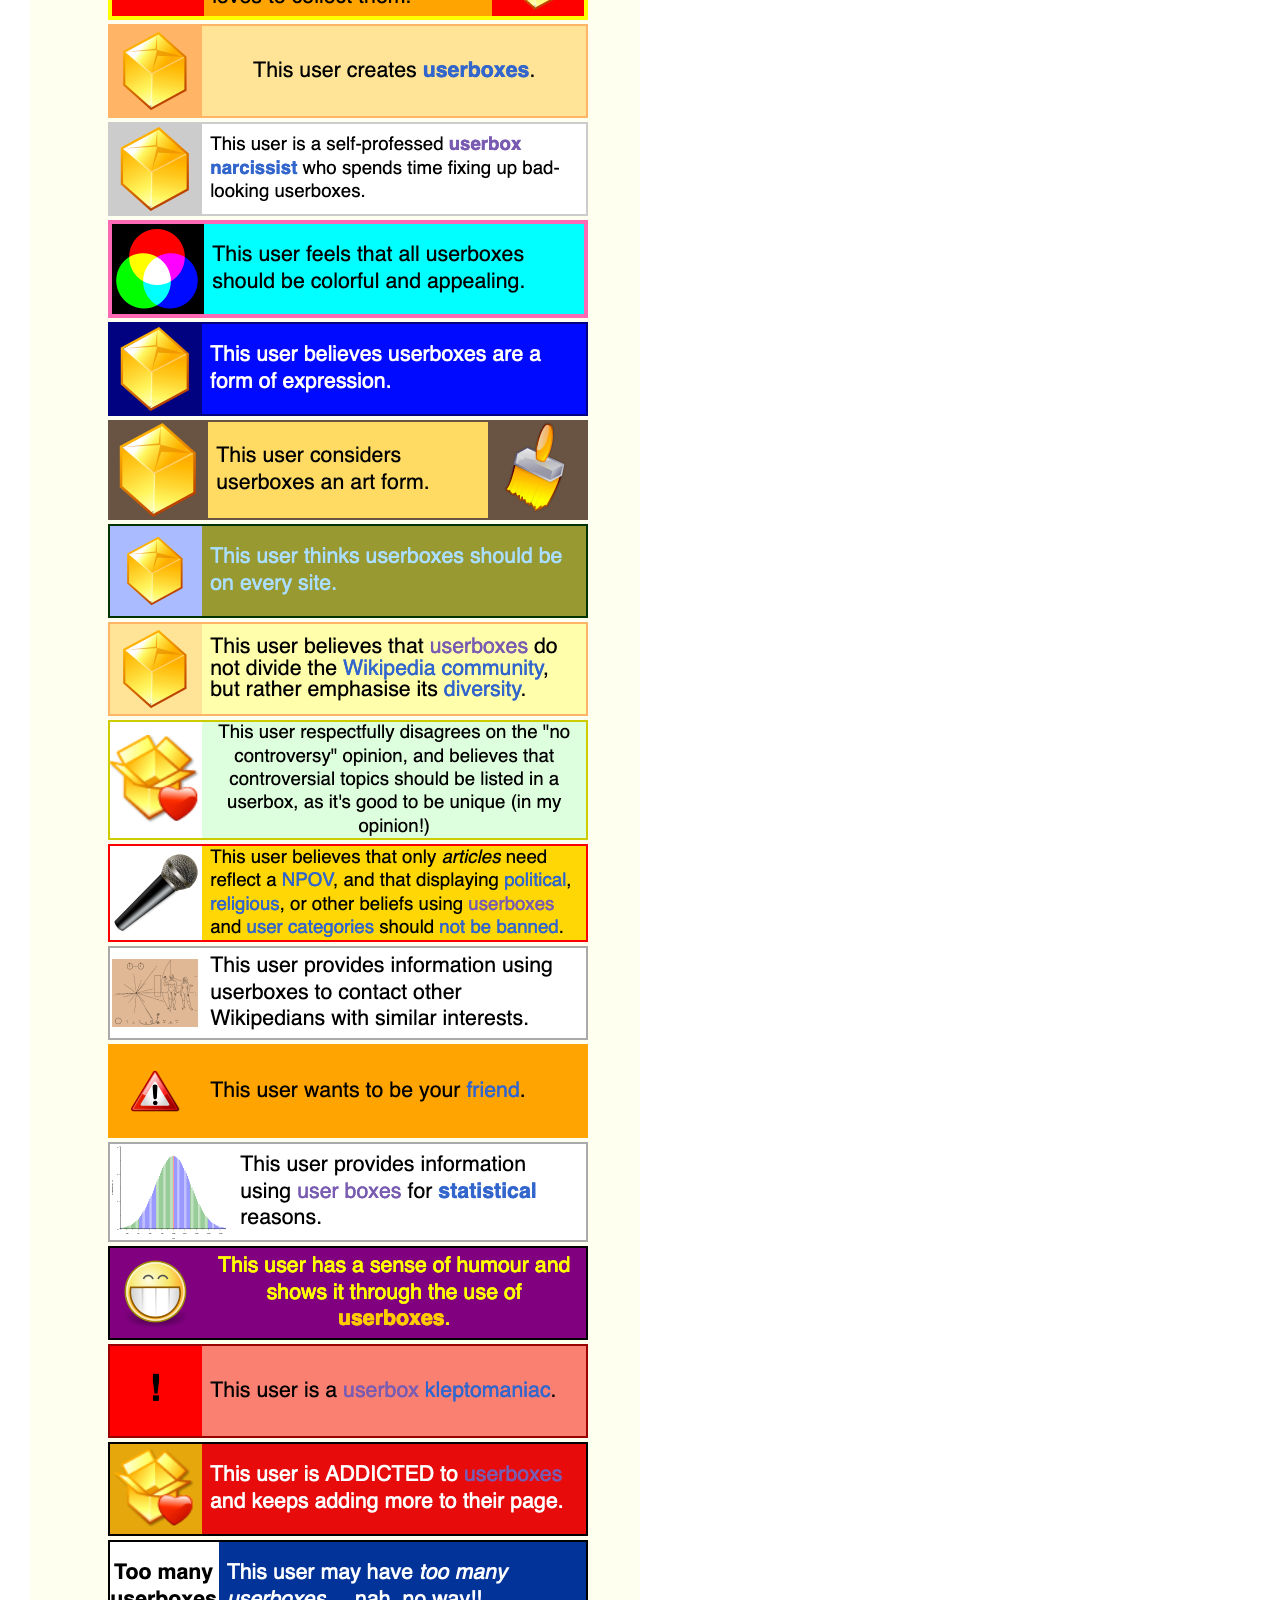
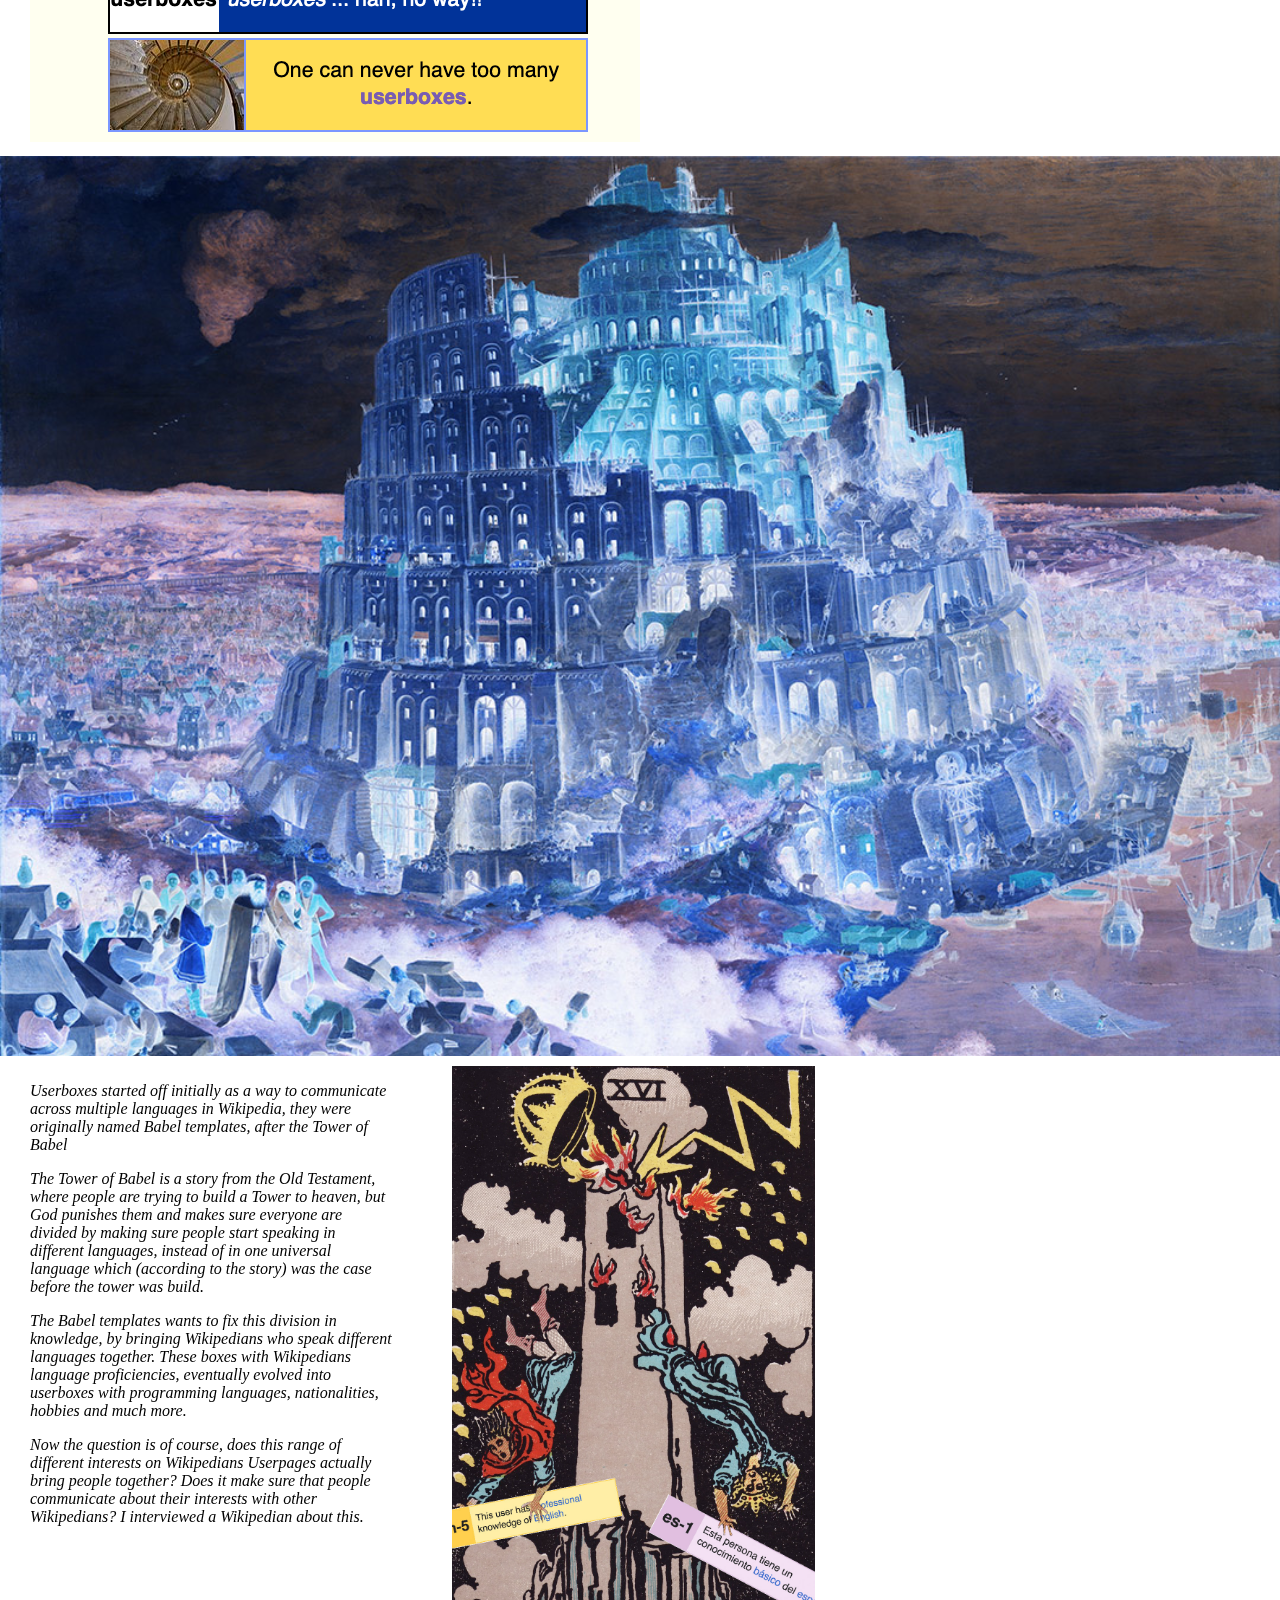
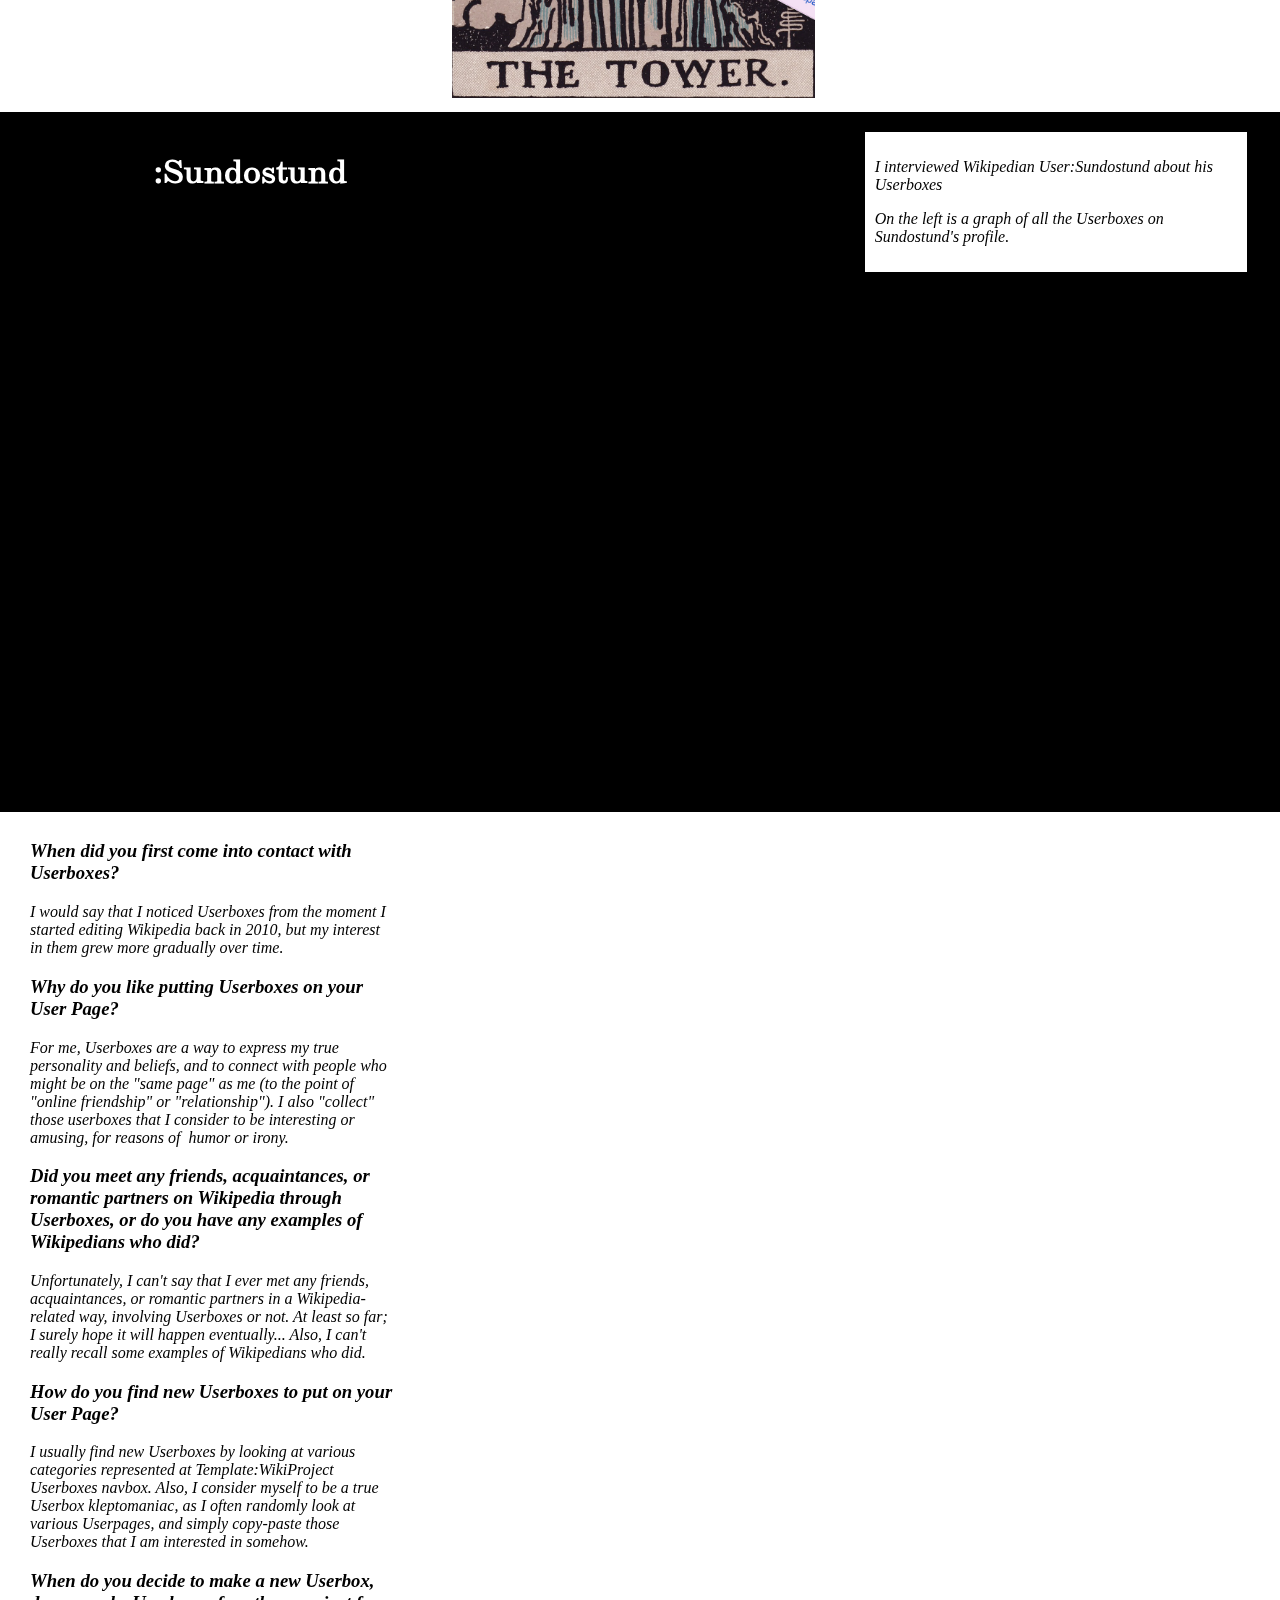
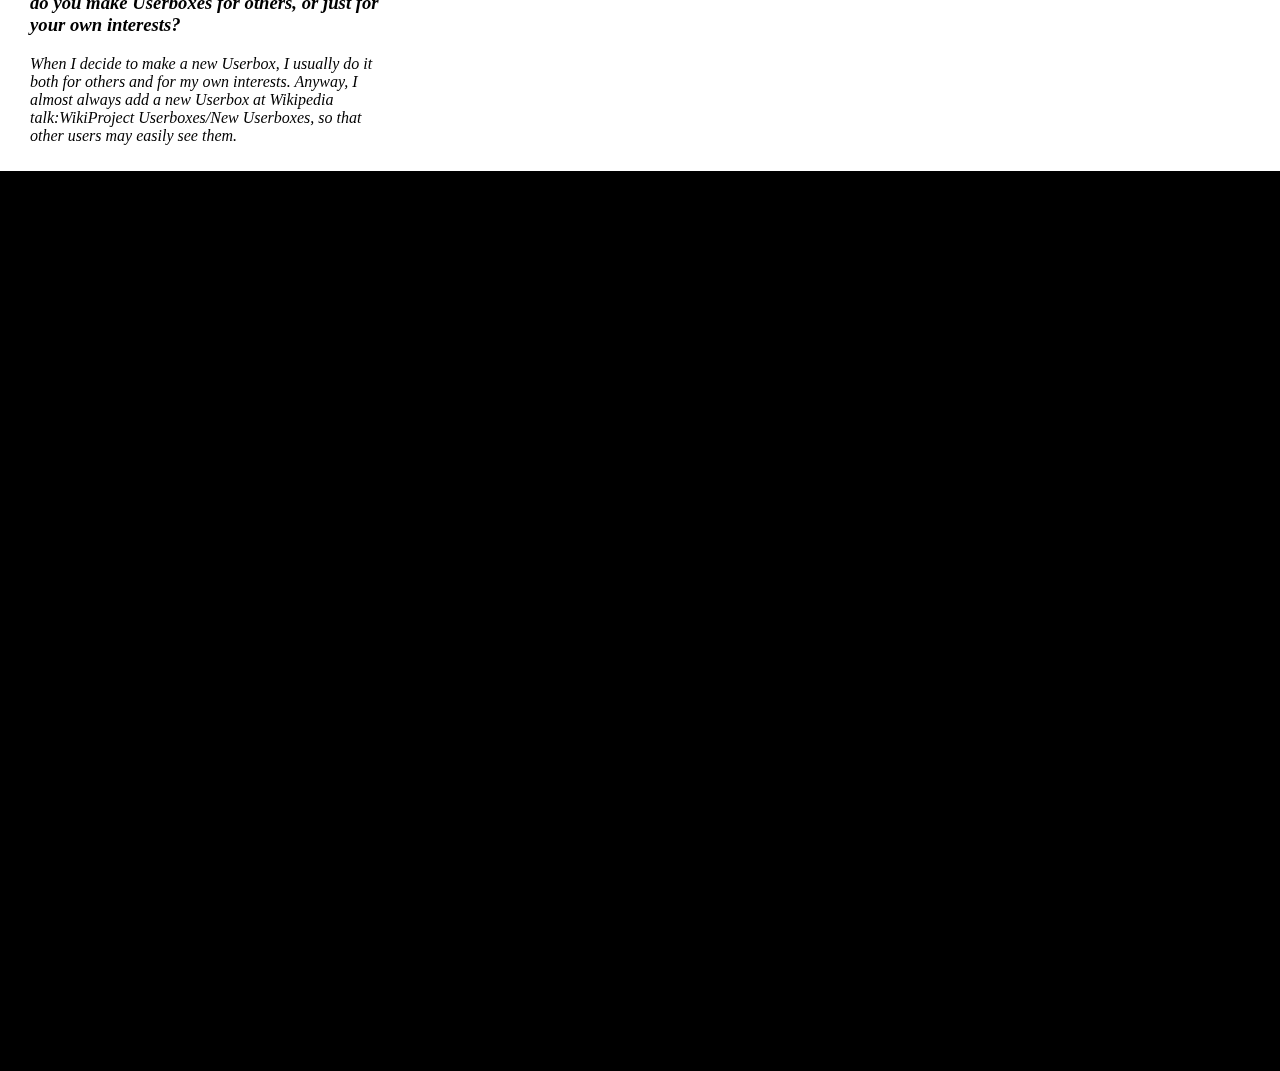
==== commit 7c0037e4: "uploading the website" ====
--- a/index.html
+++ b/index.html
@@ -14,7 +14,7 @@
 
 <body>
     <div class="header" id="title">
-        <h1>This User</h1>
+        <h1>This is</h1>
     </div>
 
     <div class="intro">
@@ -23,20 +23,44 @@
 
     <div class="title">
         <div class="titlebox">
-            <h1>has a sense of humour and shows it through the use of userboxes.</h1>
+            <h1>a graph of all Userboxes on Wikipedia.</h1>
+            <p>Click to explore graph. Scroll down to find out more</p>
+
         </div>
     </div>
 
-    <div class="gap long">
+    <!-- <div class="gap long">
         <div class="floaty">
             <h2>Wikipedia:Userboxes</h2>
             <p>A userbox (commonly abbreviated as UBX) is a small colored box designed to appear only on a
                 Wikipedian's user page as a communicative notice about the user, in order to directly or
                 indirectly help Wikipedians collaborate more effectively on articles. [...]</p>
         </div>
+    </div> -->
+
+
+    <div class="doubletitle alignbottom">
+        <div class="middlediv sticky">
+            <div class="middleboxicon">
+                <h2>UBX</h2>
+            </div>
+            <div class="middlebox">
+                <h2>This is a Userbox</h2>
+            </div>
+        </div>
+        <div class="title"
+            style="background-image: url(img/userpage2.jpg); background-size: auto 100%; background-repeat: no-repeat;">
+        </div>
+    </div>
     </div>
 
-    <div class="articles">
+
+
+
+
+
+
+    <div class="articles" style="margin-top: 0;">
         <div class="article" id="n52271">
             <div class="explanation">
                 <p>Wikipedians (people who edit Wikipedia articles)
@@ -44,20 +68,52 @@
                     Userboxes. Most Wikipedians use their Userboxes as a way to tell inside jokes about Wikipedia.
                     Although they started out on a much more serious note: to denote the fluency of languages spoken by
                     Wikipedians.</p>
-                <p>These userboxes are no longer bound to purely funcional uses. Wikipedians have started using them to display their interests. </p>
-                <p>I personally first encountered Userboxes a couple months ago, when I first started doing the occational Wikipedia edit. I was quite amazed that there is a hidden social network of people's interests on this website that I've been using for the past 10 years.</p> 
+                <p>These userboxes are no longer bound to purely funcional uses. Wikipedians have started using them to
+                    display their interests. </p>
+                <p>I personally first encountered Userboxes a couple months ago, when I first started doing the
+                    occational Wikipedia edit. I was quite amazed that there is a hidden social network of people's
+                    interests on this website that I've been using for the past 10 years.</p>
             </div>
             <div class="middle"><img src="img/ExampleOfUBX.png" alt=""></div>
         </div>
     </div>
+
+
+    <div class="title blend" style="background-color: black">
+        <div class="portraitimage">
+            <img src="img/Pieter_Bruegel_the_Elder_-_The_Tower_of_Babel_(Vienna)_-_Google_Art_Project_-_edited.jpg" alt="">
+        </div>
+    </div>
+    <div class="articles">
+        <div class="article">
+            <p>Userboxes started off initially as a way to communicate across multiple languages in Wikipedia, they were
+                originally named Babel templates, after the Tower of Babel</p>
+                <p>The Tower of Babel is a story from the Old Testament, where people are trying to build a Tower to heaven,
+                    but God punishes them and makes sure everyone are divided by making sure people start speaking in
+                    different languages, instead of in one universal language which (according to the story) was the case
+                    before the tower was build. </p>
+                    <p>The Babel templates wants to fix this division in knowledge, by bringing Wikipedians who speak different languages together. These boxes with Wikipedians language proficiencies, eventually evolved into userboxes with programming languages, nationalities, hobbies and much more.</p>
+                    <p>Now the question is of course, does this range of different interests on Wikipedians Userpages actually bring people together? Does it make sure that people communicate about their interests with other Wikipedians? I interviewed a Wikipedian about this.</p>
+
+        </div>
+        <div class="article" style="grid-row: 1; grid-column: 2;">
+            <img src="img/RWS_Tarot_16_Tower.jpg" alt="" style="width: 100%; height: auto;">
+        </div>
+    </div>
+
+    <!-- <div class="articles">
+    <div class="article">
+        <div class="explanation"><p>Lorem ipsum dolor sit amet consectetur adipisicing elit. Pariatur at possimus dolore quas dolorem quaerat officiis reprehenderit sit illo, delectus quibusdam quos quasi ad. Consequuntur ex ullam mollitia perspiciatis veritatis!</p></div>
+    </div>
+</div> -->
+
 
     <div class="gap half">
         <div class="user">
             <h1>:Sundostund</h1>
         </div>
         <div class="floaty-right">
-            <p>I interviewed Wikipedian User:Sundostund about this Userbox:
-                "This User has a sense of humour and shows it through the use of userboxes."</p>
+            <p>I interviewed Wikipedian User:Sundostund about his Userboxes</p>
             <p>On the left is a graph of all the Userboxes on Sundostund's profile.</p>
         </div>
     </div>
@@ -101,17 +157,32 @@
             </div>
         </div>
     </div>
-
-
+    <div class="title">
+        <iframe width="560" height="315" src="https://www.youtube.com/embed/V5vy1dss9eY?si=John3W5xSMCdwj7Q"
+            title="YouTube video player" frameborder="0"
+            allow="accelerometer; autoplay; clipboard-write; encrypted-media; gyroscope; picture-in-picture; web-share"
+            referrerpolicy="strict-origin-when-cross-origin" allowfullscreen></iframe>
+    </div>
 
     </div>
     <div class="main">
         <!-- <div class="gap"> -->
         <div class="hidden floaty interactivemode">
             <div id="exitinteractivemode">EXIT</div>
-            <p>Welcome to interative mode! You can explore the graph by yourself by clicking on nodes. Scroll to zoom in and out, and drag to pan around.</p>
-        <!-- </div> -->
-    </div>
+            <p>Welcome to interative mode! You can explore the graph by yourself by clicking on nodes. Scroll to zoom in
+                and out, and drag to pan around.</p>
+            <div>
+                <div class="legenda">
+                    <div class="red"></div>
+                    <span>User</span>
+                </div>
+                <div class="legenda">
+                    <div class="green"></div>
+                    <span>Userbox</span>
+                </div>
+            </div>
+            <!-- </div> -->
+        </div>
         <div class="graph">
             <iframe src="network.html" frameborder="0" id="network"></iframe>
         </div>
--- a/style.css
+++ b/style.css
@@ -191,6 +191,24 @@
 .title {
   height: 100vh;
   width: 100%;
+  display: flex;
+  flex-direction: column;
+}
+
+
+.title h1 {
+  margin: 0
+}
+
+
+.doubletitle {
+  height: 200vh;
+  width: 100%;
+}
+
+.alignbottom {
+  align-items: bottom;
+  /* margin: bottom 0px;; */
 }
 
 .titlebox {
@@ -260,6 +278,40 @@
     padding: 10px;
     margin:  0 20px 0 20px;
 
+}
+
+.portraitimage {
+  perspective: 10px;
+  height: auto;
+  width: 100%;
+  overflow: hidden;
+  position: absolute;
+  top: 0;
+  left: 0;
+  right: 0;
+  bottom: 0;
+}
+
+.portraitimage img {
+  height: auto;
+  width: 100%;
+}
+
+
+
+.parallax__layer {
+  position: absolute;
+  top: 0;
+  left: 0;
+  right: 0;
+  bottom: 0;
+}
+
+
+.parallax__layer--fore {
+  -webkit-transform: translateZ(90px);
+  transform: translateZ(90px);
+  z-index: 1;
 }
 
  
@@ -332,4 +384,77 @@
   display: inline-block;
   color: white;
   background-color: black;
+}
+
+.middlediv {
+  display: flex;
+  flex-direction: row;
+  height: 100vh;
+  /* width: 100%; */
+  justify-content: center;
+  align-items: center;
+}
+
+.middleboxicon {
+  height: 70px;
+  width: 70px;
+  padding: 10px;
+  /* padding-top: 50%; */
+  background-color: #ffcf4d;
+  border: #ffcf4d;
+  border-right: 0;
+  border-style: solid;
+  align-items: center;
+  justify-content: center;
+}
+
+.middlebox {
+  width: 260px;
+  height: 70px;
+  background-color: #ffefa6;
+  padding: 10px;
+  border: #ffcf4d;
+  border-style: solid;
+  align-items: center;
+  justify-content: center;
+}
+
+
+.sticky {
+  position: sticky;
+  top: 0;
+  /* flex: 1 auto; */
+  /* align-self: flex-start; */
+}
+
+.red p {
+  margin: 0;
+}
+
+
+.green > p {
+  margin: 0;
+}
+
+.red {
+  background-color: #ee7993;
+  width: 10px;
+  height: 10px;
+  border-radius: 10px;
+  margin-right: 10px;
+
+}
+
+.green {
+  background-color: #3fb17d;
+  width: 10px;
+  height: 10px;
+  border-radius: 10px;
+  margin-right: 10px;
+}
+
+.legenda {
+  display: flex;
+  flex-direction: row;
+  align-items: center;
 }